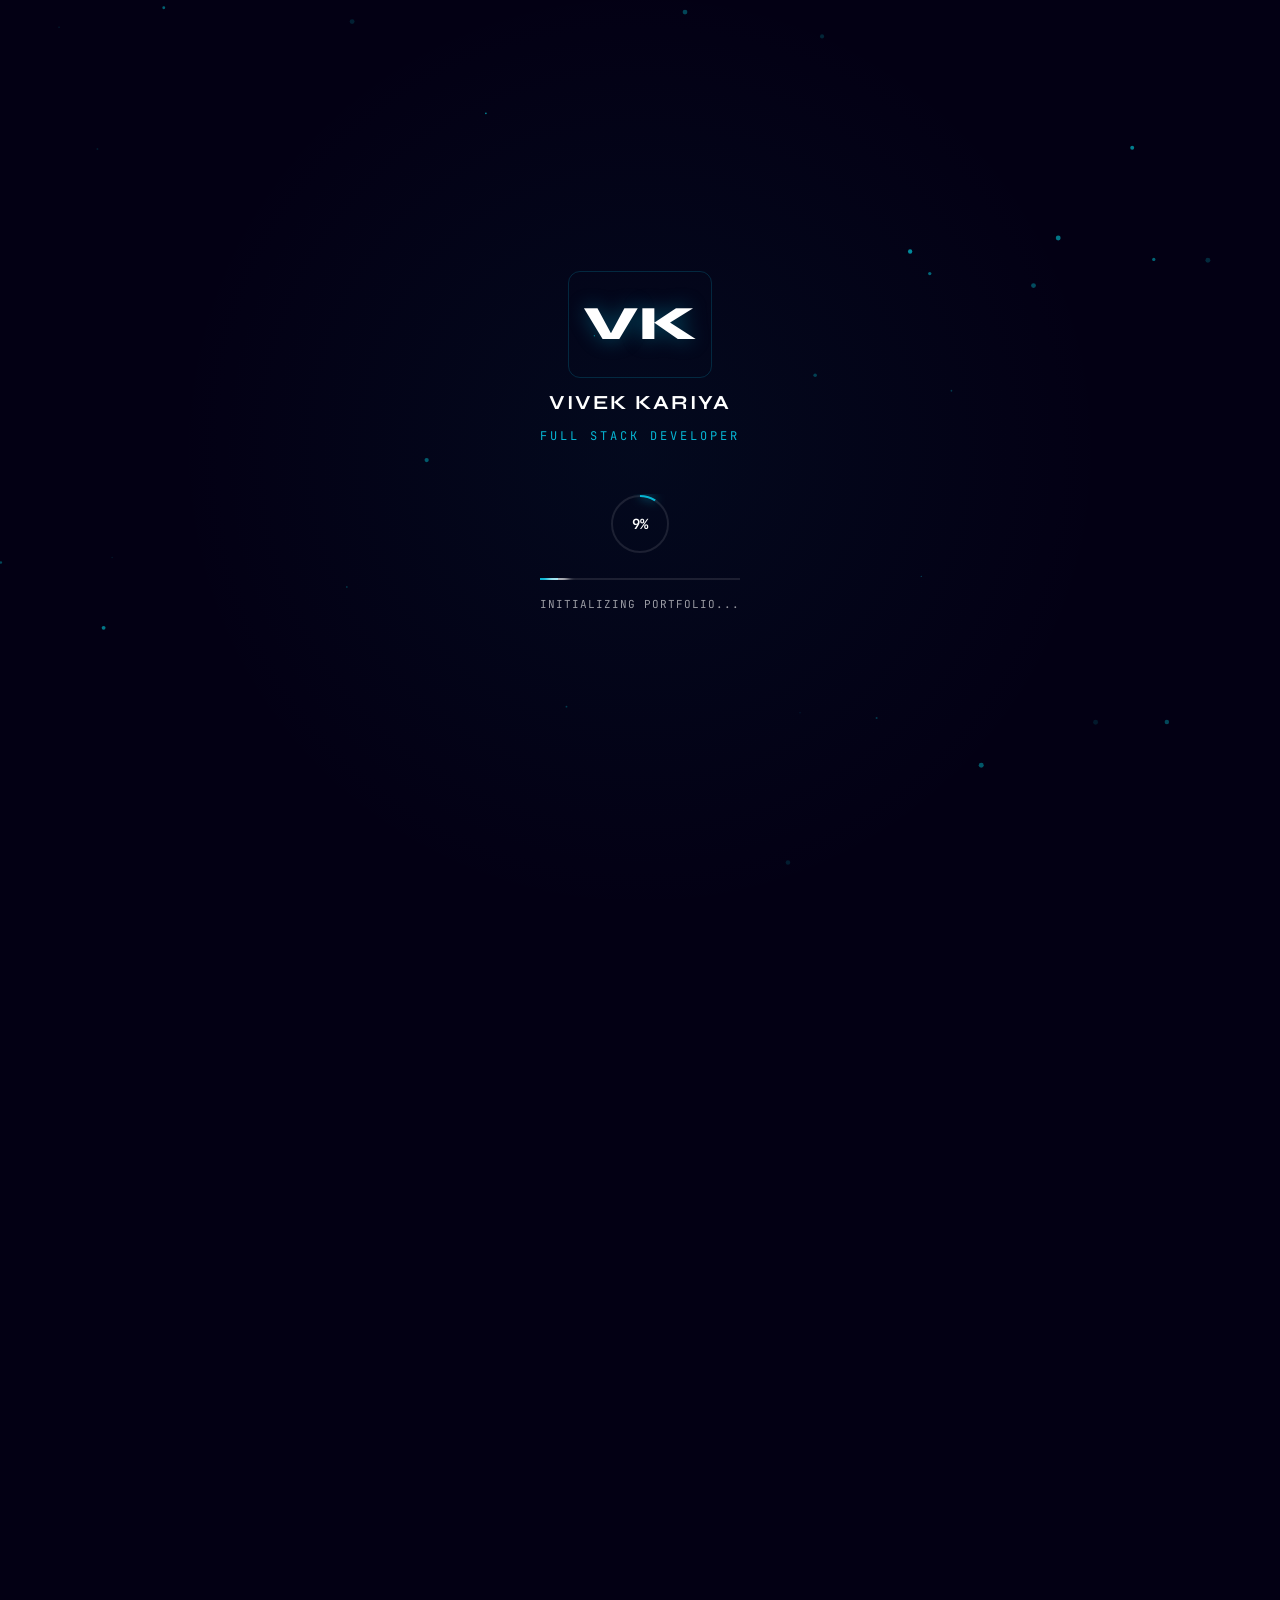
==== index.html @ d1780473 "Ultra SEO Upgrade: Comprehensive keywords, Graph Person+WebSite Schema, indexing directives" ====
<!DOCTYPE html>
<html lang="en" class="loading-active" data-theme="dark">
<head>
<meta charset="UTF-8">
<meta name="viewport" content="width=device-width, initial-scale=1.0">
<title>Vivek Kariya | Full Stack Developer | BCA Graduate | Portfolio</title>
<script src="https://cdnjs.cloudflare.com/ajax/libs/three.js/r128/three.min.js"></script>
<meta name="description" content="Official Portfolio of Vivek Kariya — Full Stack Developer, BCA Graduate & Software Engineer from Gujarat, India. Creator of MahakalAcademy, Craftzon, and Shakti POS. Expertise in React, Next.js, Python, PHP, Supabase & AI Integrations.">
<meta name="keywords" content="Vivek Kariya, Vivek, Kariya, Vivek Kariya Developer, Vivek Kariya Portfolio, Vivek Kariya BCA, Vivek Kariya MCA, Full Stack Developer, Software Engineer, Web Developer, Frontend Developer, Backend Developer, Next.js Developer, React Developer, Python Developer, PHP Developer, Student Developer, BCA Graduate, MCA Student, Amreli Developer, Gujarat Developer, India Developer, MahakalAcademy, Craftzon, Shakti POS, freelance developer, hire developer">
<meta name="author" content="Vivek Kariya">
<meta name="robots" content="index, follow, max-image-preview:large, max-snippet:-1, max-video-preview:-1">
<meta name="googlebot" content="index, follow">
<link rel="canonical" href="https://vivekportfolio-blue.vercel.app/">

<!-- Open Graph / Facebook / LinkedIn / WhatsApp -->
<link rel="icon" type="image/svg+xml" href="./assets/favicon.svg">
<link rel="alternate icon" href="./assets/favicon.svg">
<meta property="og:title" content="Vivek Kariya — Full Stack Developer & BCA Graduate">
<meta property="og:description" content="Explore the portfolio of Vivek Kariya featuring production-ready projects: MahakalAcademy (AI EdTech), Craftzon (B2B E-Commerce), and Shakti POS.">
<meta property="og:type" content="profile">
<meta property="og:image" content="https://vivekportfolio-blue.vercel.app/assets/profile/vivekphoto.jpeg">
<meta property="og:image:alt" content="Vivek Kariya - Full Stack Developer">
<meta property="og:url" content="https://vivekportfolio-blue.vercel.app/">
<meta property="og:site_name" content="Vivek Kariya Portfolio">
<meta property="profile:first_name" content="Vivek">
<meta property="profile:last_name" content="Kariya">
<meta property="profile:username" content="kariya-vivek">

<!-- Twitter Card -->
<meta name="twitter:card" content="summary_large_image">
<meta name="twitter:title" content="Vivek Kariya — Full Stack Developer & Software Engineer">
<meta name="twitter:description" content="Official Portfolio of Vivek Kariya. Full Stack Developer, BCA Graduate, and builder of MahakalAcademy & Craftzon.">
<meta name="twitter:image" content="https://vivekportfolio-blue.vercel.app/assets/profile/vivekphoto.jpeg">
<meta name="twitter:image:alt" content="Vivek Kariya">

<!-- Google Rich Results & Graph Schema (Person + WebSite + WebPage) -->
<script type="application/ld+json">
{
  "@context": "https://schema.org",
  "@graph": [
    {
      "@type": "Person",
      "@id": "https://vivekportfolio-blue.vercel.app/#person",
      "name": "Vivek Kariya",
      "alternateName": ["Vivek", "Kariya Vivek", "Vivek Kariya Developer", "Vivek Kariya BCA"],
      "url": "https://vivekportfolio-blue.vercel.app/",
      "image": {
        "@type": "ImageObject",
        "url": "https://vivekportfolio-blue.vercel.app/assets/profile/vivekphoto.jpeg",
        "caption": "Vivek Kariya"
      },
      "jobTitle": "Full Stack Developer",
      "description": "Full Stack Developer & BCA Graduate specialized in Next.js, React, Python, PHP, Supabase, and AI-driven platforms.",
      "sameAs": [
        "https://github.com/kariya-vivek",
        "https://www.linkedin.com/in/vivek-kariya-419a52339"
      ],
      "email": "vivekkariya22@gmail.com",
      "telephone": "+919428531640",
      "address": {
        "@type": "PostalAddress",
        "addressRegion": "Gujarat",
        "addressCountry": "India"
      },
      "alumniOf": {
        "@type": "CollegeOrUniversity",
        "name": "Kamani Science College & Prataprai Arts College, Amreli"
      },
      "hasCredential": [
        {
          "@type": "EducationalOccupationalCredential",
          "name": "Bachelor of Computer Applications (BCA)"
        },
        {
          "@type": "EducationalOccupationalCredential",
          "name": "Career Essentials in Generative AI by Microsoft and LinkedIn"
        }
      ],
      "knowsAbout": [
        "Web Development",
        "Full Stack Development",
        "Next.js",
        "React.js",
        "TypeScript",
        "JavaScript",
        "PHP",
        "Python",
        "MySQL",
        "PostgreSQL",
        "Supabase",
        "Tailwind CSS",
        "REST APIs",
        "BCA",
        "MCA",
        "Artificial Intelligence",
        "Cloud Sync"
      ]
    },
    {
      "@type": "WebSite",
      "@id": "https://vivekportfolio-blue.vercel.app/#website",
      "url": "https://vivekportfolio-blue.vercel.app/",
      "name": "Vivek Kariya Portfolio",
      "description": "Official Portfolio and projects of Vivek Kariya",
      "publisher": {
        "@id": "https://vivekportfolio-blue.vercel.app/#person"
      }
    }
  ]
}
</script>

<meta name="theme-color" content="#030014">
<link rel="preconnect" href="https://fonts.googleapis.com">
<link rel="preconnect" href="https://fonts.gstatic.com" crossorigin>
<link href="https://fonts.googleapis.com/css2?family=Syne:wght@400;500;600;700;800&family=DM+Sans:ital,opsz,wght@0,9..40,300;0,9..40,400;0,9..40,500;0,9..40,600;1,9..40,300&family=JetBrains+Mono:wght@400;500&display=swap" rel="stylesheet">
<link rel="stylesheet" href="https://cdnjs.cloudflare.com/ajax/libs/font-awesome/6.4.0/css/all.min.css">
<link rel="stylesheet" href="style.css">
</head>
<body class="loading-active">

<!-- Dynamic Background Elements -->
<div class="bg-mesh">
  <div class="mesh-1"></div>
  <div class="mesh-2"></div>
  <div class="mesh-3"></div>
</div>

<div id="scroll-progress"></div>
<div id="scroll-progress-right"></div>

<!-- PREMIUM CINEMATIC LOADER -->
<div id="loader">
  <div class="loader-bg-aurora"></div>
  <canvas id="loader-particles" style="position: absolute; inset: 0; z-index: 1; pointer-events: none;"></canvas>
  
  <div class="loader-code-fragment" style="top: 20%; left: 15%;">&lt;/&gt;</div>
  <div class="loader-code-fragment" style="top: 60%; left: 10%;">{}</div>
  <div class="loader-code-fragment" style="top: 30%; right: 15%;">const dev = {}</div>
  <div class="loader-code-fragment" style="top: 70%; right: 10%;">npm run build</div>
  <div class="loader-code-fragment" style="bottom: 15%; left: 20%;">React</div>
  <div class="loader-code-fragment" style="top: 15%; right: 25%;">API</div>
  
  <div class="loader-center" id="loaderCenter">
    <div class="loader-logo-vk">VK</div>
    <div class="loader-title" id="loaderTitle">VIVEK KARIYA</div>
    <div class="loader-subtitle" id="loaderSubtitle">FULL STACK DEVELOPER</div>
    
    <div class="loader-progress-wrap" id="loaderProgressWrap">
      <div class="loader-pct-ring">
        <svg viewBox="0 0 60 60">
          <circle cx="30" cy="30" r="28"></circle>
          <circle cx="30" cy="30" r="28" class="pct-progress" id="loaderPctCircle"></circle>
        </svg>
        <div class="loader-pct-text" id="loaderPctText">0%</div>
      </div>
      <div class="loader-bar-bg">
        <div class="loader-bar-fg" id="loaderBarFg"></div>
        <div class="loader-bar-glow" id="loaderBarGlow"></div>
      </div>
      <div class="loader-status-text" id="loaderStatusText">INITIALIZING PORTFOLIO...</div>
    </div>
  </div>
  
  <div class="loader-ready-text" id="loaderReadyText">READY</div>
</div>

<canvas id="particles-canvas"></canvas>
<div class="cursor-trail" id="cursor-trail"></div>
<div class="cursor-dot" id="cursor-dot"></div>

<a href="#hero" class="skip-link" style="position: absolute; top: -40px; left: 0; background: var(--primary); color: #000; padding: 8px; z-index: 9999; transition: top 0.3s; font-weight: 600;">Skip to main content</a>

<button
    id="backToTop"
    class="back-to-top"
    type="button"
    aria-label="Back to top"
    title="Back to top">
    ↑
</button>

<!-- CHATBOT TOGGLE -->
<div>
  <button class="chatbot-toggle" id="chatToggle" onclick="toggleChat()" title="Chat with Quick Answers" aria-label="Open Chat">
    <svg width="24" height="24" viewBox="0 0 24 24" fill="none" stroke="currentColor" stroke-width="2" aria-hidden="true"><path d="M21 15a2 2 0 0 1-2 2H7l-4 4V5a2 2 0 0 1 2-2h14a2 2 0 0 1 2 2z"></path></svg>
    <span class="chatbot-badge" id="chatBadge">1</span>
  </button>
</div>

<!-- CHATBOT WINDOW -->
<div class="chatbot-window hidden" id="chatWindow">
  <div class="chatbot-header">
    <div class="chatbot-header-info">
      <div class="chatbot-avatar">🤖</div>
      <div class="chatbot-header-text">
        <h4>AI Assistant</h4>
        <span><span class="chatbot-online-dot"></span> Online — Ready</span>
      </div>
    </div>
    <button class="chatbot-close" onclick="toggleChat()" aria-label="Close Chat">✕</button>
  </div>
  <div class="chatbot-messages" id="chatMessages">
    <div class="chat-msg bot">
      <div class="chat-msg-avatar">🤖</div>
      <div class="chat-bubble">👋 Hello! I'm Vivek's AI Assistant. Ask me anything about his skills, experience, projects, or how to collaborate!</div>
    </div>
  </div>
  <div class="chatbot-quick-btns">
    <button class="quick-btn" onclick="askQuick('About Vivek')">About Vivek</button>
    <button class="quick-btn" onclick="askQuick('Tech Stack')">Tech Stack</button>
    <button class="quick-btn" onclick="askQuick('Projects')">Projects</button>
    <button class="quick-btn" onclick="askQuick('Why Hire Him?')">Why Hire Him?</button>
    <button class="quick-btn" onclick="askQuick('Services')">Services</button>
    <button class="quick-btn" onclick="askQuick('Education')">Education</button>
    <button class="quick-btn" onclick="askQuick('Contact')">Contact</button>
  </div>
  <div class="chatbot-input-row">
    <input type="text" class="chatbot-input" id="chatInput" placeholder="Type a message..." onkeydown="if(event.key==='Enter')sendChat()">
    <button class="chatbot-send" onclick="sendChat()" aria-label="Send Message">➤</button>
  </div>
</div>

<!-- NAV -->
<nav id="navbar">
  <a href="#hero" class="nav-logo">VK</a>
  <ul class="nav-links">
    <li><a href="#about" data-text="About"><span>About</span></a></li>
    <li><a href="#skills" data-text="Skills"><span>Skills</span></a></li>
    <li><a href="#projects" data-text="Projects"><span>Projects</span></a></li>
    <li><a href="#services" data-text="Why Hire Me"><span>Why Hire Me</span></a></li>
    <li><a href="#freelance" data-text="Services"><span>Services</span></a></li>
    <li><a href="#experience" data-text="Education"><span>Education</span></a></li>
    <li><a href="#contact" data-text="Contact"><span>Contact</span></a></li>
  </ul>
  <div class="nav-actions">
    <button class="theme-btn" id="themeBtn" title="Toggle theme" aria-label="Toggle Theme">
      <svg width="20" height="20" viewBox="0 0 24 24" fill="none" stroke="currentColor" stroke-width="2" aria-hidden="true" class="theme-icon-moon"><path d="M21 12.79A9 9 0 1 1 11.21 3 7 7 0 0 0 21 12.79z"></path></svg>
    </button>
    <button class="hamburger" id="hamburger" aria-label="Menu">
      <svg width="24" height="24" viewBox="0 0 24 24" fill="none" stroke="currentColor" stroke-width="2" aria-hidden="true"><line x1="3" y1="12" x2="21" y2="12"></line><line x1="3" y1="6" x2="21" y2="6"></line><line x1="3" y1="18" x2="21" y2="18"></line></svg>
    </button>
  </div>
</nav>
<div class="mobile-nav" id="mobileNav">
  <a href="#about" onclick="closeMobile()">About</a>
  <a href="#skills" onclick="closeMobile()">Skills</a>
  <a href="#projects" onclick="closeMobile()">Projects</a>
  <a href="#services" onclick="closeMobile()">Why Hire Me</a>
  <a href="#freelance" onclick="closeMobile()">Services</a>
  <a href="#experience" onclick="closeMobile()">Education</a>
  <a href="#contact" onclick="closeMobile()">Contact</a>
</div>

<!-- HERO -->
<section id="hero">
  <canvas id="three-canvas" class="hero-3d-bg" style="opacity: 1; pointer-events: none; width: 100%; height: 100%; position: absolute; top: 0; left: 0; z-index: 0; transform: none; animation: none;"></canvas>
  <div class="hero-grid container">
    <div class="hero-content">
      <div class="hero-badge"><span class="dot"></span>Available for Freelance, Internship &amp; Full-Time Opportunities</div>
      <p class="hero-greeting">// hello, world! I'm</p>
      <h1 class="hero-name"><span class="first">Vivek</span><span class="last">Kariya</span></h1>
      <div class="hero-roles"><span class="role-prefix">I am a</span><span id="typewriter"></span></div>
      <p class="hero-desc">BCA Graduate with hands-on experience building full-stack web applications, business software, database-driven systems and AI-powered solutions. I enjoy turning real-world requirements into clean, responsive and practical digital products.</p>
      <div class="hero-btns">
        <div class="magnetic-btn"><a href="#contact" class="btn-primary"><svg width="18" height="18" viewBox="0 0 24 24" fill="none" stroke="currentColor" stroke-width="2" aria-hidden="true"><rect x="2" y="7" width="20" height="14" rx="2" ry="2"></rect><path d="M16 21V5a2 2 0 0 0-2-2h-4a2 2 0 0 0-2 2v16"></path></svg> Hire Me</a></div>
        <div class="magnetic-btn"><a href="https://drive.google.com/uc?export=download&id=1-a19hLSIkfKh_Rc5TkfzaA5rWevak7OL" target="_blank" rel="noopener" class="btn-outline"><svg width="18" height="18" viewBox="0 0 24 24" fill="none" stroke="currentColor" stroke-width="2" aria-hidden="true"><path d="M14 2H6a2 2 0 0 0-2 2v16a2 2 0 0 0 2 2h12a2 2 0 0 0 2-2V8z"></path><polyline points="14 2 14 8 20 8"></polyline><line x1="16" y1="13" x2="8" y2="13"></line><line x1="16" y1="17" x2="8" y2="17"></line><polyline points="10 9 9 9 8 9"></polyline></svg> Download Resume</a></div>
        <div class="magnetic-btn"><a href="#projects" class="btn-ghost">View Projects →</a></div>
      </div>
      <div class="hero-tech">
        <p class="hero-tech-label">Core Technologies</p>
        <div class="tech-icons">
          <span class="tech-icon">🌐 HTML</span><span class="tech-icon">🎨 CSS</span><span class="tech-icon">⚡ JavaScript</span><span class="tech-icon">🐘 PHP</span><span class="tech-icon">🐍 Python</span><span class="tech-icon">⚛️ React</span><span class="tech-icon">▲ Next.js</span><span class="tech-icon">🟢 Supabase</span><span class="tech-icon">🗄️ MySQL</span>
        </div>
      </div>
    </div>
    <div class="hero-visual">
      <div class="animated-glow"></div>
      <div class="code-window">
        <div class="code-header">
          <div class="code-dot red"></div>
          <div class="code-dot yellow"></div>
          <div class="code-dot green"></div>
        </div>
        <div class="code-content">
          <div class="code-line"><span class="code-keyword">const</span> developer = {</div>
          <div class="code-line">&nbsp;&nbsp;name: <span class="code-string">"Vivek Kariya"</span>,</div>
          <div class="code-line">&nbsp;&nbsp;role: <span class="code-string">"Full Stack Developer"</span>,</div>
          <div class="code-line">&nbsp;&nbsp;skills: [<span class="code-string">"React"</span>, <span class="code-string">"Next.js"</span>, <span class="code-string">"Python"</span>, <span class="code-string">"PHP"</span>],</div>
          <div class="code-line">&nbsp;&nbsp;passion: <span class="code-string">"Building scalable solutions"</span>,</div>
          <div class="code-line">&nbsp;&nbsp;availableForHire: <span class="code-keyword">true</span></div>
          <div class="code-line">};</div>
          <br>
          <div class="code-line"><span class="code-keyword">await</span> <span class="code-function">initializePortfolio</span>();</div>
          <div class="code-line"><span class="code-keyword">await</span> <span class="code-function">buildAwesomeThings</span>(developer);</div>
        </div>
      </div>
      <div class="floating-snippet snippet-1">{ status: "Building" }</div>
      <div class="floating-snippet snippet-2">import { success } from 'hard-work';</div>
    </div>
  </div>
  <a href="#about" class="hero-scroll"><svg width="20" height="20" viewBox="0 0 24 24" fill="none" stroke="currentColor" stroke-width="2"><path d="M7 10l5 5 5-5"/></svg>Scroll to explore</a>
</section>

<!-- STATS -->
<div class="stats-bar reveal">
  <div class="stats-inner">
    <div class="stat-item"><div class="stat-num" data-count="3">0</div><div class="stat-label">Major Projects</div></div>
    <div class="stat-item"><div class="stat-num" data-count="15">0</div><div class="stat-label">Technologies</div></div>
    <div class="stat-item"><div class="stat-num">BCA</div><div class="stat-label">Graduate</div></div>
    <div class="stat-item"><div class="stat-num">OPEN</div><div class="stat-label">To Work</div></div>
  </div>
</div>

<!-- ABOUT -->
<section id="about" class="section-pad">
  <div class="container">
    <div class="about-grid">
      <div class="about-visual reveal-left">
        <div class="about-card">
          <div class="about-avatar-wrap">
            <div class="about-avatar" style="padding:0; border: none; overflow: hidden; background: linear-gradient(135deg, var(--bg), var(--secondary)); box-shadow: 0 0 0 3px var(--primary), 0 10px 30px var(--glow-prim), inset 0 0 20px rgba(6,182,212,0.5);">
              <div class="avatar-fallback" aria-hidden="true" style="position:absolute; inset:0; display:flex; align-items:center; justify-content:center; z-index:0; font-family:var(--font-display); font-size:48px; color:var(--text); font-weight:800;">VK</div>
              <img src="./assets/profile/vivekphoto.jpeg" alt="Vivek Kariya" loading="eager" decoding="async" style="position:relative; z-index:1; width: 100%; height: 100%; object-fit: cover; border-radius: 50%; display:block;" onerror="console.error('Missing image:', this.src);">
            </div>
            <div class="about-avatar-status" title="Open to work"></div>
          </div>
          <div class="about-card-name">Vivek Kariya</div>
          <div class="about-card-role">Full Stack Developer · BCA Graduate</div>
          <div class="about-meta">
            <div class="meta-row"><span class="icon">📍</span> Babra, Amreli, Gujarat, India</div>
            <div class="meta-row"><span class="icon">📧</span> vivekkariya22@gmail.com</div>
            <div class="meta-row"><span class="icon">📱</span> +91 9428531640</div>
            <div class="meta-row"><span class="icon">🎓</span> B.C.A (79.82%) — KAMANI SCIENCE COLLEGE</div>
            <div class="meta-row"><span class="icon">🗓️</span> Fresher · Graduating 2026</div>
          </div>
          <div style="margin-top:32px;padding-top:24px;border-top:1px solid rgba(255,255,255,0.1); transform: translateZ(10px);">
            <div style="font-size:11px;font-family:var(--font-mono);color:var(--text3);text-transform:uppercase;letter-spacing:2px;margin-bottom:12px;">Languages</div>
            <div style="display:flex;flex-wrap:wrap;gap:8px;">
              <span style="padding:4px 12px;background:rgba(255,255,255,0.05);border:1px solid var(--border);border-radius:50px;font-size:12px;color:var(--text2);">🇮🇳 Gujarati</span>
              <span style="padding:4px 12px;background:rgba(255,255,255,0.05);border:1px solid var(--border);border-radius:50px;font-size:12px;color:var(--text2);">🇮🇳 Hindi</span>
              <span style="padding:4px 12px;background:rgba(255,255,255,0.05);border:1px solid var(--border);border-radius:50px;font-size:12px;color:var(--text2);">🌐 English</span>
            </div>
          </div>
        </div>
        <div class="about-floating" style="top:20px;right:-20px;">🟢 Open to Work</div>
        <div class="about-floating" style="bottom:80px;left:-20px;animation-delay:-2s;">🚀 Building Things</div>
      </div>
      <div class="about-text reveal-right">
        <div class="section-tag">// introduction</div>
        <h3>A Developer Who Builds <span class="gradient-text">Real Solutions</span></h3>
        <p>I'm Vivek Kariya, a BCA Graduate from Kamani Science College with a 79.82% aggregate and a strong foundation in programming, databases and full-stack development.</p>
        <p>I build practical software through hands-on projects across web applications, desktop software, e-commerce systems, educational platforms, database-driven applications and AI integrations.</p>
        <p>My strength is learning quickly, understanding the problem behind a requirement, and turning it into a functional and user-friendly solution.</p>
        <div class="about-highlights">
          <div class="highlight-item"><span class="bullet"></span>Full Stack Web Development</div>
          <div class="highlight-item"><span class="bullet"></span>Desktop App Development</div>
          <div class="highlight-item"><span class="bullet"></span>Database Architecture</div>
          <div class="highlight-item"><span class="bullet"></span>SaaS Product Development</div>
          <div class="highlight-item"><span class="bullet"></span>AI-Powered Applications</div>
          <div class="highlight-item"><span class="bullet"></span>REST API Development</div>
        </div>
        <div class="about-tags">
          <span class="tag available">✅ Available for Freelancing</span>
          <span class="tag available">✅ Open to Internship</span>
          <span class="tag available">✅ Open to Full-Time</span>
          <span class="tag">🤝 Open to Collaborate</span>
          <span class="tag">⚡ Fast Learner</span>
        </div>
      </div>
    </div>
  </div>
</section>

<!-- SKILLS -->
<section id="skills" class="section-pad skills-clean">
  <div class="container">
    <div class="section-header reveal">
      <div class="section-tag">// skills & expertise</div>
      <h2 class="section-title clean-title">My <span>Technical Stack</span></h2>
      <p class="section-desc clean-desc">A versatile skillset spanning frontend, backend, databases, and tools — built through real project experience.</p>
    </div>
    <div class="skills-grid-clean">
      <!-- Frontend -->
      <div class="skill-card-clean reveal" onclick="this.classList.toggle('flipped')">
        <div class="skill-card-inner">
          <div class="skill-front">
            <div class="skill-card-header-clean">
              <div class="skill-icon-clean">🌐</div>
              <h3 class="skill-card-title-clean">Frontend Development</h3>
            </div>
            <div class="skill-items-clean">
              <div class="skill-item-clean"><span class="skill-name-clean">HTML / CSS</span><span class="skill-badge-clean badge-strong">Strong</span></div>
              <div class="skill-item-clean"><span class="skill-name-clean">JavaScript</span><span class="skill-badge-clean badge-strong">Strong</span></div>
              <div class="skill-item-clean"><span class="skill-name-clean">React.js</span><span class="skill-badge-clean badge-working">Working Knowledge</span></div>
              <div class="skill-item-clean"><span class="skill-name-clean">Next.js</span><span class="skill-badge-clean badge-working">Working Knowledge</span></div>
              <div class="skill-item-clean"><span class="skill-name-clean">Tailwind / Bootstrap</span><span class="skill-badge-clean badge-strong">Strong</span></div>
            </div>
            <div class="click-to-flip-clean">Click to flip ⤵</div>
          </div>
          <div class="skill-back">
            <h4 class="skill-back-title">Frontend Focus</h4>
            <p class="skill-back-desc">I build highly interactive, responsive, and animated user interfaces using modern CSS features, vanilla JavaScript, and React ecosystems. Focus is always on performance and accessibility.</p>
          </div>
        </div>
      </div>

      <!-- Backend -->
      <div class="skill-card-clean reveal" style="transition-delay:0.1s" onclick="this.classList.toggle('flipped')">
        <div class="skill-card-inner">
          <div class="skill-front">
            <div class="skill-card-header-clean">
              <div class="skill-icon-clean">⚙️</div>
              <h3 class="skill-card-title-clean">Backend Development</h3>
            </div>
            <div class="skill-items-clean">
              <div class="skill-item-clean"><span class="skill-name-clean">PHP</span><span class="skill-badge-clean badge-strong">Strong</span></div>
              <div class="skill-item-clean"><span class="skill-name-clean">Python</span><span class="skill-badge-clean badge-strong">Strong</span></div>
              <div class="skill-item-clean"><span class="skill-name-clean">Node.js / Express</span><span class="skill-badge-clean badge-learning">Currently Learning</span></div>
              <div class="skill-item-clean"><span class="skill-name-clean">REST APIs</span><span class="skill-badge-clean badge-working">Working Knowledge</span></div>
              <div class="skill-item-clean"><span class="skill-name-clean">Django / Flask</span><span class="skill-badge-clean badge-learning">Currently Learning</span></div>
            </div>
            <div class="click-to-flip-clean">Click to flip ⤵</div>
          </div>
          <div class="skill-back">
            <h4 class="skill-back-title" style="color:var(--success);">Backend Architecture</h4>
            <p class="skill-back-desc">Capable of designing robust server-side logic, API endpoints, authentication mechanisms, and role-based access control systems (as demonstrated in Craftzon).</p>
          </div>
        </div>
      </div>

      <!-- Databases -->
      <div class="skill-card-clean reveal" style="transition-delay:0.2s" onclick="this.classList.toggle('flipped')">
        <div class="skill-card-inner">
          <div class="skill-front">
            <div class="skill-card-header-clean">
              <div class="skill-icon-clean">🗄️</div>
              <h3 class="skill-card-title-clean">Databases</h3>
            </div>
            <div class="skill-items-clean">
              <div class="skill-item-clean"><span class="skill-name-clean">MySQL</span><span class="skill-badge-clean badge-strong">Strong</span></div>
              <div class="skill-item-clean"><span class="skill-name-clean">SQLite</span><span class="skill-badge-clean badge-strong">Strong</span></div>
              <div class="skill-item-clean"><span class="skill-name-clean">Supabase / Postgres</span><span class="skill-badge-clean badge-working">Working Knowledge</span></div>
              <div class="skill-item-clean"><span class="skill-name-clean">MongoDB</span><span class="skill-badge-clean badge-learning">Currently Learning</span></div>
            </div>
            <div class="click-to-flip-clean">Click to flip ⤵</div>
          </div>
          <div class="skill-back">
            <h4 class="skill-back-title">Data Modeling</h4>
            <p class="skill-back-desc">Proficient in SQL schema design, query optimization, and handling complex relational data. Experienced in utilizing modern BaaS solutions like Supabase.</p>
          </div>
        </div>
      </div>

      <!-- Tools -->
      <div class="skill-card-clean reveal" style="transition-delay:0.3s" onclick="this.classList.toggle('flipped')">
        <div class="skill-card-inner">
          <div class="skill-front">
            <div class="skill-card-header-clean">
              <div class="skill-icon-clean">🛠️</div>
              <h3 class="skill-card-title-clean">Tools & Platforms</h3>
            </div>
            <div class="skill-items-clean">
              <div class="skill-item-clean"><span class="skill-name-clean">Git & GitHub</span><span class="skill-badge-clean badge-strong">Strong</span></div>
              <div class="skill-item-clean"><span class="skill-name-clean">VS Code</span><span class="skill-badge-clean badge-strong">Strong</span></div>
              <div class="skill-item-clean"><span class="skill-name-clean">XAMPP</span><span class="skill-badge-clean badge-strong">Strong</span></div>
              <div class="skill-item-clean"><span class="skill-name-clean">Figma (UI Design)</span><span class="skill-badge-clean badge-working">Working Knowledge</span></div>
            </div>
            <div class="click-to-flip-clean">Click to flip ⤵</div>
          </div>
          <div class="skill-back">
            <h4 class="skill-back-title" style="color:var(--warm);">Workflow & Ops</h4>
            <p class="skill-back-desc">Version control with Git, effective local environment setups, and leveraging modern IDE features to maximize coding productivity.</p>
          </div>
        </div>
      </div>
    </div>
  </div>
</section>

<!-- PROJECTS -->
<section id="projects" class="section-pad">
  <div class="container">
    <div class="section-header reveal">
      <div class="section-tag">// portfolio</div>
      <h2 class="section-title">Featured <span>Projects</span></h2>
      <p class="section-desc">Real-world applications built from scratch — demonstrating full-stack capabilities and problem-solving skills.</p>
    </div>
    
    <div class="projects-filter reveal">
      <button class="filter-btn active" onclick="filterProjects('all',this)">All Projects</button>
      <button class="filter-btn" onclick="filterProjects('web',this)">Web Apps</button>
      <button class="filter-btn" onclick="filterProjects('desktop',this)">Desktop</button>
      <button class="filter-btn" onclick="filterProjects('future',this)">Upcoming/AI</button>
    </div>

    <div id="projCarouselWrap" class="carousel-container reveal">
      <button class="carousel-nav carousel-prev" aria-label="Previous project">←</button>
      <div class="carousel-track"></div>
      <button class="carousel-nav carousel-next" aria-label="Next project">→</button>
      <div class="carousel-dots"></div>
    </div>
  </div>
</section>

<!-- SERVICES / WHY HIRE ME -->
<section id="services" class="section-pad" style="background:var(--bg);">
  <div class="container">
    <div class="section-header reveal">
      <div class="section-tag">// WHY WORK WITH ME</div>
      <h2 class="section-title">Why <span>Hire Me</span></h2>
      <p class="section-desc">More than just code — I bring practical problem-solving, full-stack development, and a product-focused mindset to every project.</p>
    </div>
    <div class="services-grid">
      <div class="service-card reveal">
        <div class="service-icon"><i class="fa-solid fa-layer-group"></i></div>
        <div class="service-badge">Full-Stack</div>
        <div class="service-title">End-to-End Development</div>
        <div class="service-desc">From responsive interfaces to backend APIs and databases, I can work across the full development stack to turn an idea into a functional, production-ready solution.</div>
      </div>
      <div class="service-card reveal" style="transition-delay:.1s">
        <div class="service-icon"><i class="fa-solid fa-code-branch"></i></div>
        <div class="service-badge">Hands-On</div>
        <div class="service-title">Real Project Experience</div>
        <div class="service-desc">I build practical applications rather than only academic demos, with hands-on experience across web platforms, desktop software, databases, and AI-powered features.</div>
      </div>
      <div class="service-card reveal" style="transition-delay:.2s">
        <div class="service-icon"><i class="fa-solid fa-lightbulb"></i></div>
        <div class="service-badge">Solution-Focused</div>
        <div class="service-title">Problem-Solving Mindset</div>
        <div class="service-desc">I focus on understanding the problem first, then designing clean, practical solutions that are reliable, maintainable, and easy for users to work with.</div>
      </div>
      <div class="service-card reveal" style="transition-delay:.3s">
        <div class="service-icon"><i class="fa-solid fa-rocket"></i></div>
        <div class="service-badge">Growth-Minded</div>
        <div class="service-title">Adaptable & Always Learning</div>
        <div class="service-desc">I continuously expand my skills with modern technologies and adapt quickly to new tools, frameworks, APIs, and development environments.</div>
      </div>
    </div>
    <div class="trust-line reveal" style="transition-delay:.4s">Built with curiosity &bull; Driven by practical problem-solving &bull; Focused on meaningful results</div>
  </div>
</section>

<!-- FREELANCE SERVICES -->
<section id="freelance" class="section-pad" style="background:var(--surface2);">
  <div class="container">
    <div class="section-header reveal">
      <div class="section-tag">// what i can build</div>
      <h2 class="section-title">Development <span>Services</span></h2>
      <p class="section-desc">I provide practical development services to help businesses and individuals bring their ideas to life.</p>
    </div>
    <div class="services-grid">
      <div class="service-card reveal"><div class="service-icon">🌐</div><div class="service-title">Portfolio Websites</div><div class="service-desc">Modern, animated personal portfolio sites for professionals, students, and freelancers that convert visitors to opportunities.</div></div>
      <div class="service-card reveal"><div class="service-icon">🏢</div><div class="service-title">Business Websites</div><div class="service-desc">Professional business websites with custom design, contact forms, SEO optimization, and responsive layouts.</div></div>
      <div class="service-card reveal"><div class="service-icon">🛒</div><div class="service-title">E-commerce Platforms</div><div class="service-desc">Multi-vendor marketplaces, product listing systems, cart and order management with admin dashboards.</div></div>
      <div class="service-card reveal"><div class="service-icon">📊</div><div class="service-title">Admin Dashboards</div><div class="service-desc">Feature-rich admin panels with analytics, user management, role-based access control, and data visualization.</div></div>
      <div class="service-card reveal"><div class="service-icon">💻</div><div class="service-title">Custom Software</div><div class="service-desc">Desktop applications, POS systems, and inventory management software tailored to your business workflow.</div></div>
      <div class="service-card reveal"><div class="service-icon">📚</div><div class="service-title">Educational Platforms</div><div class="service-desc">Course platforms, LMS systems, student portals with PDF, video, and progress tracking features.</div></div>
      <div class="service-card reveal"><div class="service-icon">⚡</div><div class="service-title">Next.js Applications</div><div class="service-desc">Fast, SEO-optimized web applications using Next.js and Supabase — perfect for SaaS products and startups.</div></div>
      <div class="service-card reveal"><div class="service-icon">🤖</div><div class="service-title">AI Integrations</div><div class="service-desc">Integrate AI APIs into your existing products — chatbots, content generators, automation tools, and more.</div></div>
      <div class="service-card reveal"><div class="service-icon">🗄️</div><div class="service-title">Database Design</div><div class="service-desc">Efficient, scalable database architecture with MySQL, PostgreSQL, Supabase, or SQLite for any project size.</div></div>
      <div class="service-card reveal"><div class="service-icon">📦</div><div class="service-title">Inventory Systems</div><div class="service-desc">Stock management, supplier tracking, sales records, and real-time inventory monitoring for businesses.</div></div>
    </div>
  </div>
</section>

<!-- EXPERIENCE -->
<section id="experience" class="section-pad" style="background:var(--bg);">
  <div class="container">
    <div class="section-header reveal">
      <div class="section-tag">// journey</div>
      <h2 class="section-title">Education & <span>Certifications</span></h2>
      <p class="section-desc">My academic background and continuous learning journey.</p>
    </div>
    
    <!-- Education Timeline (Full Width) -->
    <div class="timeline reveal-left" style="margin-bottom: 100px; max-width: 900px; margin-left: auto; margin-right: auto;">
      <div class="timeline-progress" id="timelineProgress"></div>
      <h3 style="font-family:var(--font-display);font-size:28px;margin-bottom:40px;color:var(--text); text-shadow:0 0 10px var(--glow-prim);">Academic Timeline</h3>
      
      <div class="timeline-item">
        <div class="timeline-dot"></div>
        <div class="timeline-date">2026 - Present</div>
        <div class="timeline-title">Master of Computer Applications (M.C.A)</div>
        <div class="timeline-org">Marwadi University, Rajkot</div>
        <div class="timeline-desc">Currently pursuing an MCA, expanding expertise in advanced software architecture, scalable systems, and modern AI/ML technologies.</div>
      </div>
      
      <div class="timeline-item">
        <div class="timeline-dot"></div>
        <div class="timeline-date">2023 - 2026</div>
        <div class="timeline-title">Bachelor of Computer Applications (B.C.A)</div>
        <div class="timeline-org">Kamani Science College, Amreli (Saurashtra University)</div>
        <div class="timeline-desc">Graduated with an aggregate of 79.82%. Focused on software engineering, database architecture, and advanced web technologies.</div>
      </div>
      
      <div class="timeline-item">
        <div class="timeline-dot"></div>
        <div class="timeline-date">2022 - 2023</div>
        <div class="timeline-title">Higher Secondary Certificate (HSC)</div>
        <div class="timeline-org">Babra, Gujarat (GSEB)</div>
        <div class="timeline-desc">Passed with flying colors, achieving 96.34 percentile (86.14%). Developed strong analytical and logical skills.</div>
      </div>
      
      <div class="timeline-item">
        <div class="timeline-dot"></div>
        <div class="timeline-date">2020 - 2021</div>
        <div class="timeline-title">Secondary School Certificate (SSC)</div>
        <div class="timeline-org">Babra, Gujarat (GSEB)</div>
        <div class="timeline-desc">Passed with 60.92 percentile (54%).</div>
      </div>
    </div>
    
    <!-- Professional Certifications (Full Width Carousel) -->
    <div class="certs-section reveal-right">
      <h3 style="font-family:var(--font-display);font-size:28px;margin-bottom:10px;color:var(--text); display:flex; align-items:center; justify-content:center; gap: 16px; text-align: center;">Professional Certifications <span style="font-size:14px; color:var(--primary); font-weight:600; padding:6px 12px; background:rgba(6,182,212,0.1); border-radius:20px; border:1px solid var(--primary);">Continuous Learner</span></h3>
      <p style="color:var(--text2); margin-bottom:40px; font-size:15px; text-align: center;">Certifications across technology, AI, data, cybersecurity and professional development.</p>
      
      <div id="certCarouselWrap" class="carousel-container">
        <button class="carousel-nav carousel-prev" aria-label="Previous certificate">←</button>
        <div class="carousel-track"></div>
        <button class="carousel-nav carousel-next" aria-label="Next certificate">→</button>
        <div class="carousel-dots"></div>
      </div>
    </div>
  </div>
</section>

<!-- GITHUB & CTA -->
<section id="contact" class="section-pad" style="background:var(--bg);">
  <div class="container">
    <div class="contact-grid">
      <div class="contact-intro reveal-left">
        <div class="section-tag" style="margin-bottom:12px;">// contact</div>
        <h3>Let's <span class="gradient-text">connect</span></h3>
        <p>Have a project, internship opportunity, or full-time role in mind? Let's connect and discuss how I can contribute.</p>
        <div class="contact-links">
          <a href="mailto:vivekkariya22@gmail.com" class="contact-link">
            <div class="contact-link-icon">📧</div><div><div class="contact-link-label">Email Me</div><div class="contact-link-value">vivekkariya22@gmail.com</div></div>
          </a>
          <a href="tel:+919428531640" class="contact-link">
            <div class="contact-link-icon">📱</div><div><div class="contact-link-label">Call Me</div><div class="contact-link-value">+91 9428531640</div></div>
          </a>
          <a href="https://www.linkedin.com/in/vivek-kariya-419a52339" target="_blank" rel="noopener" class="contact-link">
            <div class="contact-link-icon">💼</div><div><div class="contact-link-label">LinkedIn</div><div class="contact-link-value">linkedin.com/in/vivek-kariya</div></div>
          </a>
          <a href="https://wa.me/919428531640" target="_blank" rel="noopener" class="contact-link">
            <div class="contact-link-icon">💬</div><div><div class="contact-link-label">WhatsApp</div><div class="contact-link-value">Chat directly</div></div>
          </a>
        </div>
      </div>
      
      <div class="contact-form reveal-right">
        <h4 style="font-family:var(--font-display);font-size:24px;font-weight:700;margin-bottom:32px;text-shadow:0 0 10px rgba(255,255,255,0.2);">Send a Message</h4>
        <form id="contactForm" action="https://api.web3forms.com/submit" method="POST">
          <input type="hidden" name="access_key" value="b148a020-6c8e-498b-bdb0-ea0f2dbaf955">
          <input type="checkbox" name="botcheck" class="hidden" style="display: none;">

          <div class="form-row">
            <div class="form-group">
              <input type="text" name="name" class="form-control" placeholder=" " required id="f-name">
              <label for="f-name">First Name</label>
            </div>
            <div class="form-group">
              <input type="text" name="lastname" class="form-control" placeholder=" " id="l-name">
              <label for="l-name">Last Name</label>
            </div>
          </div>
          <div class="form-group">
            <input type="email" name="email" class="form-control" placeholder=" " required id="email">
            <label for="email">Email Address</label>
          </div>
          <div class="form-group">
            <textarea name="message" class="form-control" placeholder=" " required id="msg"></textarea>
            <label for="msg">Your Message</label>
          </div>
          <button type="submit" class="form-submit" id="submitBtn">Send Message <svg width="20" height="20" viewBox="0 0 24 24" fill="none" stroke="currentColor" stroke-width="2" aria-hidden="true" style="margin-left:8px;"><line x1="22" y1="2" x2="11" y2="13"></line><polygon points="22 2 15 22 11 13 2 9 22 2"></polygon></svg></button>
          <div id="formMsg" class="form-msg"></div>
        </form>
      </div>
    </div>
  </div>
</section>

<!-- FOOTER -->
<footer>
  <div class="footer-grid reveal">
    <div class="footer-brand-col">
      <div class="footer-logo">V<span>K</span></div>
      <div class="footer-brand">
        <p>Full Stack Developer focused on building practical, responsive and scalable web applications and business-focused digital solutions.</p>
      </div>
      <div class="footer-cta">
        <p class="cta-text">Have a project in mind?</p>
        <a href="#contact" class="footer-cta-btn">Let's build something useful <svg width="16" height="16" viewBox="0 0 24 24" fill="none" stroke="currentColor" stroke-width="2" stroke-linecap="round" stroke-linejoin="round"><line x1="5" y1="12" x2="19" y2="12"></line><polyline points="12 5 19 12 12 19"></polyline></svg></a>
      </div>
    </div>
    <div class="footer-col">
      <h5>Quick Links</h5>
      <ul>
        <li><a href="#about">About Me</a></li>
        <li><a href="#projects">Projects</a></li>
        <li><a href="#skills">Skills</a></li>
        <li><a href="#services">Why Hire Me</a></li>
        <li><a href="#freelance">Services</a></li>
        <li><a href="#education">Education</a></li>
        <li><a href="#contact">Contact</a></li>
      </ul>
    </div>
    <div class="footer-col">
      <h5>Connect</h5>
      <ul class="social-links-col">
        <li>
          <a href="https://www.linkedin.com/in/vivek-kariya-419a52339" target="_blank" rel="noopener" aria-label="LinkedIn Profile">
            <svg class="soc-icon" viewBox="0 0 24 24" fill="none" stroke="currentColor" stroke-width="2" stroke-linecap="round" stroke-linejoin="round"><path d="M16 8a6 6 0 0 1 6 6v7h-4v-7a2 2 0 0 0-2-2 2 2 0 0 0-2 2v7h-4v-7a6 6 0 0 1 6-6z"></path><rect x="2" y="9" width="4" height="12"></rect><circle cx="4" cy="4" r="2"></circle></svg>
            LinkedIn
          </a>
        </li>
        <li>
          <a href="https://github.com/kariya-vivek" target="_blank" rel="noopener" aria-label="GitHub Profile">
            <svg class="soc-icon" viewBox="0 0 24 24" fill="none" stroke="currentColor" stroke-width="2" stroke-linecap="round" stroke-linejoin="round"><path d="M9 19c-5 1.5-5-2.5-7-3m14 6v-3.87a3.37 3.37 0 0 0-.94-2.61c3.14-.35 6.44-1.54 6.44-7A5.44 5.44 0 0 0 20 4.77 5.07 5.07 0 0 0 19.91 1S18.73.65 16 2.48a13.38 13.38 0 0 0-7 0C6.27.65 5.09 1 5.09 1A5.07 5.07 0 0 0 5 4.77a5.44 5.44 0 0 0-1.5 3.78c0 5.42 3.3 6.61 6.44 7A3.37 3.37 0 0 0 9 18.13V22"></path></svg>
            GitHub
          </a>
        </li>
      </ul>
    </div>
    <div class="footer-col">
      <h5>Contact</h5>
      <ul class="contact-links-col">
        <li>
          <a href="mailto:vivekkariya22@gmail.com">
            <svg class="contact-icon" viewBox="0 0 24 24" fill="none" stroke="currentColor" stroke-width="2" stroke-linecap="round" stroke-linejoin="round"><path d="M4 4h16c1.1 0 2 .9 2 2v12c0 1.1-.9 2-2 2H4c-1.1 0-2-.9-2-2V6c0-1.1.9-2 2-2z"></path><polyline points="22,6 12,13 2,6"></polyline></svg>
            vivekkariya22@gmail.com
          </a>
        </li>
        <li>
          <a href="tel:+919428531640">
            <svg class="contact-icon" viewBox="0 0 24 24" fill="none" stroke="currentColor" stroke-width="2" stroke-linecap="round" stroke-linejoin="round"><path d="M22 16.92v3a2 2 0 0 1-2.18 2 19.79 19.79 0 0 1-8.63-3.07 19.5 19.5 0 0 1-6-6 19.79 19.79 0 0 1-3.07-8.67A2 2 0 0 1 4.11 2h3a2 2 0 0 1 2 1.72 12.84 12.84 0 0 0 .7 2.81 2 2 0 0 1-.45 2.11L8.09 9.91a16 16 0 0 0 6 6l1.27-1.27a2 2 0 0 1 2.11-.45 12.84 12.84 0 0 0 2.81.7A2 2 0 0 1 22 16.92z"></path></svg>
            +91 9428531640
          </a>
        </li>
        <li>
          <span style="color:var(--text3); display: flex; align-items: center; gap: 8px;">
            <svg class="contact-icon" viewBox="0 0 24 24" fill="none" stroke="currentColor" stroke-width="2" stroke-linecap="round" stroke-linejoin="round"><path d="M21 10c0 7-9 13-9 13s-9-6-9-13a9 9 0 0 1 18 0z"></path><circle cx="12" cy="10" r="3"></circle></svg>
            Babra, Gujarat, India
          </span>
        </li>
      </ul>
    </div>
  </div>
  <div class="footer-bottom">
    <p>&copy; <span id="year"></span> Vivek Kariya. All rights reserved.</p>
  </div>
  <div class="developer-status-bar">
    <span class="status-dot"></span> Available for opportunities &mdash; <span class="status-sub">Full Stack Development • Web Applications • AI Solutions</span>
  </div>
</footer>

<script src="script.js" defer></script>

</body>
</html>
---- style.css ----
:root {
  --primary: #06b6d4;
  --secondary: #8b5cf6;
  --tertiary: #f43f5e;
  --warm: #f59e0b;
  --success: #10b981;
  --bg: #030014;
  --surface: #0a0118;
  --surface2: #120826;
  --text: #f8fafc;
  --text2: #94a3b8;
  --text3: #64748b;
  --border: rgba(6, 182, 212, 0.12);
  --border2: rgba(139, 92, 246, 0.15);
  --glow-prim: rgba(6, 182, 212, 0.15);
  --glow-sec: rgba(139, 92, 246, 0.15);
  --skill-card-bg: var(--skill-card-bg);
  --skill-back-bg: rgba(10,1,24,0.9);
  --radius: 16px;
  --radius-sm: 8px;
  --font-display: 'Syne', sans-serif;
  --font-body: 'DM Sans', sans-serif;
  --font-mono: 'JetBrains Mono', monospace;
  --transition: 0.4s cubic-bezier(0.16, 1, 0.3, 1);
}

[data-theme="light"] {
  --bg: #f0f4f8;
  --surface: #ffffff;
  --surface2: #e2e8f0;
  --text: #030014;
  --text2: #334155;
  --text3: #64748b;
  --border: rgba(0, 0, 0, 0.08);
  --border2: rgba(0, 0, 0, 0.12);
  --glow-prim: rgba(6, 182, 212, 0.10);
  --glow-sec: rgba(139, 92, 246, 0.10);
  --skill-card-bg: rgba(255, 255, 255, 0.85);
  --skill-back-bg: rgba(240, 244, 248, 0.95);
}

/* LIGHT THEME COMPONENT OVERRIDES */
[data-theme="light"] .about-card,
[data-theme="light"] .project-card,
[data-theme="light"] .service-card,
[data-theme="light"] .github-main,
[data-theme="light"] .github-tip,
[data-theme="light"] .contact-link {
  background: rgba(255, 255, 255, 0.78);
  border-color: rgba(0, 0, 0, 0.1);
  box-shadow: 0 10px 30px rgba(0,0,0,0.05);
}

[data-theme="light"] .contact-form,
[data-theme="light"] .about-floating,
[data-theme="light"] .project-banner-overlay,
[data-theme="light"] .filter-btn,
[data-theme="light"] .code-window {
  background: rgba(255, 255, 255, 0.90);
  border-color: rgba(0, 0, 0, 0.15);
}

[data-theme="light"] .hero-badge,
[data-theme="light"] .cert-card {
  background: rgba(255, 255, 255, 0.65);
  border-color: rgba(0, 0, 0, 0.1);
  box-shadow: 0 5px 15px rgba(0,0,0,0.05);
}

[data-theme="light"] .tag,
[data-theme="light"] .tech-pill,
[data-theme="light"] .report-btn,
[data-theme="light"] .gh-stat,
[data-theme="light"] .github-link,
[data-theme="light"] .form-control,
[data-theme="light"] .chatbot-avatar,
[data-theme="light"] .chat-msg.bot .chat-bubble,
[data-theme="light"] .chat-typing,
[data-theme="light"] .quick-btn,
[data-theme="light"] .chatbot-input,
[data-theme="light"] .cert-logo,
[data-theme="light"] .timeline-desc,
[data-theme="light"] .code-header {
  background: rgba(0, 0, 0, 0.04);
  border-color: rgba(0, 0, 0, 0.1);
}

[data-theme="light"] .chatbot-window {
  background: rgba(255, 255, 255, 0.95);
  box-shadow: 0 30px 80px rgba(0,0,0,0.15), 0 0 30px rgba(6,182,212,0.2);
}

[data-theme="light"] .chatbot-quick-btns,
[data-theme="light"] .chatbot-input-row,
[data-theme="light"] .footer-bottom {
  background: rgba(255, 255, 255, 0.9);
  border-top-color: rgba(0, 0, 0, 0.1);
}

[data-theme="light"] nav.scrolled {
  background: rgba(240, 244, 248, 0.85);
  border-bottom: 1px solid rgba(0, 0, 0, 0.05);
}
[data-theme="light"] .mobile-nav {
  background: rgba(240, 244, 248, 0.98);
}
[data-theme="light"] #services .service-icon {
  background: rgba(0, 0, 0, 0.03);
  border-color: rgba(0, 0, 0, 0.1);
}
[data-theme="light"] .stats-bar {
  background: rgba(255, 255, 255, 0.70);
  border-color: rgba(0, 0, 0, 0.1);
  box-shadow: 0 10px 30px rgba(0, 0, 0, 0.05);
}
[data-theme="light"] .stat-label {
  color: var(--text2);
}
[data-theme="light"] .hero-btns .btn-outline {
  background: rgba(255, 255, 255, 0.72);
  border-color: rgba(0, 0, 0, 0.10);
  color: var(--text);
  backdrop-filter: blur(12px);
  -webkit-backdrop-filter: blur(12px);
  box-shadow: 0 8px 24px rgba(0, 0, 0, 0.08);
}
[data-theme="light"] .hero-btns .btn-outline:hover {
  background: rgba(255, 255, 255, 0.90);
  border-color: rgba(0, 0, 0, 0.20);
  box-shadow: 0 12px 32px rgba(0, 0, 0, 0.12);
  transform: translateY(-3px) scale(1.02);
}

*, *::before, *::after { box-sizing: border-box; margin: 0; padding: 0; }
html, body { width: 100%; min-width: 0; margin: 0; padding: 0; overflow-x: clip; }
html { scroll-behavior: smooth; min-height: 100%; }
body { font-family: var(--font-body); background: var(--bg); color: var(--text); overflow-x: hidden; line-height: 1.6; transition: background 0.4s, color 0.4s; min-height: 100vh; min-height: 100dvh; }
html.loading-active, body.loading-active { overflow: hidden !important; overflow-x: hidden !important; overflow-y: hidden !important; width: 100% !important; max-width: 100% !important; }
body.loading-active { height: 100vh; height: 100dvh; }
html.loading-active { height: 100%; }
a { color: inherit; text-decoration: none; }
img { max-width: 100%; }
button { cursor: pointer; border: none; background: none; font-family: inherit; }

/* Selection */
::selection { background: var(--secondary); color: #fff; }

/* Accessibility */
:focus-visible { outline: 2px solid var(--primary); outline-offset: 4px; }
.skip-link:focus { top: 10px !important; }

/* Custom Scrollbar — Chromium (Chrome, Edge) */
html::-webkit-scrollbar, body::-webkit-scrollbar { display: none; width: 0; }
html::-webkit-scrollbar-track, body::-webkit-scrollbar-track { background: transparent; }
html::-webkit-scrollbar-thumb, body::-webkit-scrollbar-thumb { background: transparent; border: none; box-shadow: none; }
/* Custom Scrollbar — Firefox */
html { scrollbar-width: none; }

/* Scroll Progress */
#scroll-progress { position: fixed; top: 0; left: 0; width: 0%; height: 3px; background: linear-gradient(90deg, var(--primary), var(--secondary), var(--tertiary)); z-index: 9999; box-shadow: 0 0 10px var(--primary); transition: width 0.1s; }
#scroll-progress-right { position: fixed; top: 0; right: 0; width: 4px; height: 0%; background: linear-gradient(180deg, var(--primary), var(--secondary), var(--tertiary)); z-index: 9999; box-shadow: 0 0 10px var(--primary); transition: height 0.1s; pointer-events: none; }

/* Background Noise Texture */
body::before { content: ""; position: fixed; inset: 0; width: 100%; height: 100%; pointer-events: none; z-index: 9997; opacity: 0.03; background: url('data:image/svg+xml;utf8,<svg viewBox="0 0 200 200" xmlns="http://www.w3.org/2000/svg"><filter id="noiseFilter"><feTurbulence type="fractalNoise" baseFrequency="0.65" numOctaves="3" stitchTiles="stitch"/></filter><rect width="100%" height="100%" filter="url(%23noiseFilter)"/></svg>'); }

/* Premium Cinematic Loader */
#loader { position: fixed; top: 0; right: 0; bottom: 0; left: 0; width: 100%; height: 100vh; height: 100dvh; max-width: 100%; max-height: 100dvh; box-sizing: border-box; z-index: 2147483647; background: #030014; display: flex; align-items: center; justify-content: center; flex-direction: column; overflow: hidden; transition: opacity 0.5s ease-out, transform 0.5s ease-out; pointer-events: auto; }
#loader.hide { opacity: 0; pointer-events: none; transform: scale(0.98); }

.loader-bg-aurora { position: absolute; inset: 0; background: radial-gradient(circle at 50% 50%, rgba(6,182,212, 0.05), transparent 60%); z-index: 0; transition: background 0.5s; }
.loader-code-fragment { position: absolute; font-family: var(--font-mono); color: rgba(255, 255, 255, 0.05); font-size: 14px; z-index: 0; opacity: 0; transition: opacity 1s; }
.loader-code-fragment.active { opacity: 1; animation: floatCode 10s linear infinite; }
@keyframes floatCode { 0% { transform: translateY(0) rotate(0deg); } 100% { transform: translateY(-30px) rotate(5deg); } }

.loader-center { position: relative; z-index: 2; text-align: center; display: flex; flex-direction: column; align-items: center; opacity: 0; transform: scale(0.95); transition: opacity 0.8s, transform 0.8s; }
.loader-center.active { opacity: 1; transform: scale(1); }

.loader-logo-vk { font-family: var(--font-display); font-size: 48px; font-weight: 800; color: #fff; text-shadow: 0 0 20px rgba(6,182,212, 0.4); margin-bottom: 24px; position: relative; }
.loader-logo-vk::after { content: ''; position: absolute; inset: -15px; border: 1px solid rgba(6,182,212, 0.2); border-radius: 12px; animation: pulseLoaderGlow 2s infinite alternate; }
@keyframes pulseLoaderGlow { to { border-color: rgba(139,92,246, 0.5); box-shadow: 0 0 20px rgba(6,182,212, 0.2); } }

.loader-title { font-family: var(--font-display); font-size: 20px; font-weight: 700; color: #fff; letter-spacing: 2px; margin-bottom: 8px; opacity: 0; transform: translateY(10px); transition: all 0.8s ease; }
.loader-subtitle { font-family: var(--font-mono); font-size: 12px; color: var(--primary); letter-spacing: 3px; margin-bottom: 48px; opacity: 0; transform: translateY(10px); transition: all 0.8s ease; }
.loader-title.active, .loader-subtitle.active { opacity: 1; transform: translateY(0); }

.loader-progress-wrap { display: flex; flex-direction: column; align-items: center; opacity: 0; transition: opacity 0.8s ease; width: 200px; }
.loader-progress-wrap.active { opacity: 1; }
.loader-pct-ring { position: relative; display: flex; justify-content: center; align-items: center; margin-bottom: 24px; width: 60px; height: 60px; }
.loader-pct-ring svg { position: absolute; inset: 0; width: 100%; height: 100%; transform: rotate(-90deg); }
.loader-pct-ring circle { fill: none; stroke-width: 2; stroke: rgba(255, 255, 255, 0.1); }
.loader-pct-ring .pct-progress { stroke: var(--primary); stroke-dasharray: 176; stroke-dashoffset: 176; transition: stroke-dashoffset 0.1s linear; filter: drop-shadow(0 0 5px var(--primary)); }
.loader-pct-text { font-family: var(--font-mono); font-size: 14px; color: #fff; font-weight: 600; }

.loader-bar-bg { width: 100%; height: 2px; background: rgba(255, 255, 255, 0.1); position: relative; margin-bottom: 16px; overflow: hidden; }
.loader-bar-fg { position: absolute; top: 0; left: 0; height: 100%; background: var(--primary); width: 0%; transition: width 0.1s linear; box-shadow: 0 0 10px var(--primary); }
.loader-bar-glow { position: absolute; top: -2px; left: 0; width: 20px; height: 6px; background: #fff; filter: blur(3px); transform: translateX(-10px); transition: left 0.1s linear; }

.loader-status-text { font-family: var(--font-mono); font-size: 11px; color: rgba(255, 255, 255, 0.6); letter-spacing: 1px; min-height: 16px; transition: opacity 0.3s; }

.loader-ready-text { position: absolute; font-family: var(--font-display); font-size: 24px; font-weight: 700; color: var(--primary); letter-spacing: 4px; text-shadow: 0 0 20px var(--glow-prim); opacity: 0; transform: scale(0.9); transition: all 0.5s; z-index: 3; }
.loader-ready-text.active { opacity: 1; transform: scale(1); }

@media (max-width: 768px) {
  .loader-logo-vk { font-size: 36px; margin-bottom: 16px; }
  .loader-title { font-size: 16px; }
  .loader-subtitle { font-size: 10px; margin-bottom: 32px; }
  .loader-code-fragment { display: none; }
}
@media (prefers-reduced-motion: reduce) {
  .loader-code-fragment.active { animation: none; }
  .loader-logo-vk::after { animation: none; border-color: rgba(6,182,212, 0.2); }
}

/* Particles Canvas */
#particles-canvas { position: fixed; inset: 0; z-index: 0; pointer-events: none; opacity: 0.6; }

/* Cursor Trail */
.cursor-trail { position: fixed; top: 0; left: 0; width: 30px; height: 30px; border: 1px solid var(--primary); border-radius: 50%; pointer-events: none; z-index: 9998; transform: translate(-50%, -50%); transition: opacity 0.3s, transform 0.1s ease-out; box-shadow: 0 0 10px var(--glow-prim); mix-blend-mode: screen; }
.cursor-dot { position: fixed; top: 0; left: 0; width: 6px; height: 6px; background: var(--secondary); border-radius: 50%; pointer-events: none; z-index: 9999; transform: translate(-50%, -50%); box-shadow: 0 0 10px var(--glow-sec); }
.cursor-trail.hovered { transform: translate(-50%, -50%) scale(2.5); border-color: var(--secondary); box-shadow: 0 0 20px var(--glow-sec); background: rgba(139,92,246,0.1); }

/* Navigation */
nav { position: fixed; top: 0; left: 0; right: 0; z-index: 100; padding: 20px 5%; display: flex; align-items: center; justify-content: space-between; background: transparent; transition: background 0.4s, padding 0.4s; }
nav.scrolled { background: rgba(3, 0, 20, 0.6); backdrop-filter: blur(20px); -webkit-backdrop-filter: blur(20px); padding: 14px 5%; border-bottom: 1px solid rgba(255,255,255,0.05); }
nav.scrolled::after { content: ''; position: absolute; bottom: 0; left: 0; width: 100%; height: 1px; background: linear-gradient(90deg, transparent, var(--primary), var(--secondary), transparent); opacity: 0.5; animation: scanline 3s linear infinite; }
@keyframes scanline { 0% { background-position: -200% 0; } 100% { background-position: 200% 0; } }
[data-theme="light"] nav.scrolled { background: rgba(240, 244, 248, 0.7); }

.nav-logo { font-family: var(--font-display); font-size: 24px; font-weight: 800; color: var(--text); position: relative; transform-style: preserve-3d; transition: transform 0.4s, color 0.4s; text-shadow: 0 0 15px var(--glow-prim); }
.nav-logo::before { content: 'VK'; position: absolute; inset: 0; background: linear-gradient(135deg, var(--primary), var(--secondary)); -webkit-background-clip: text; -webkit-text-fill-color: transparent; transform: translateZ(5px); }
.nav-logo:hover { transform: rotateY(20deg) rotateX(10deg); }

.nav-links { display: flex; align-items: center; gap: 36px; list-style: none; position: relative; }
.nav-links a { font-size: 14px; font-weight: 600; color: var(--text2); transition: color 0.3s; position: relative; text-transform: uppercase; letter-spacing: 1px; overflow: hidden; display: inline-block; }
.nav-links a span { display: inline-block; transition: transform 0.3s cubic-bezier(0.76, 0, 0.24, 1); }
.nav-links a::before { content: attr(data-text); position: absolute; top: 100%; left: 0; color: var(--primary); transform: translateY(0); transition: transform 0.3s cubic-bezier(0.76, 0, 0.24, 1); }
.nav-links a:hover span { transform: translateY(-100%); }
.nav-links a:hover::before { transform: translateY(-100%); }

.nav-actions { display: flex; gap: 12px; align-items: center; }
.theme-btn { width: 40px; height: 40px; border-radius: 50%; background: var(--surface); border: 1px solid var(--border); display: flex; align-items: center; justify-content: center; font-size: 18px; transition: background 0.3s, transform 0.3s, box-shadow 0.3s; color: var(--text); cursor: pointer; }
.theme-btn:hover { background: var(--surface2); transform: rotate(20deg) scale(1.1); box-shadow: 0 0 15px var(--glow-prim); }
.hamburger { display: none; flex-direction: column; gap: 5px; width: 28px; cursor: pointer; z-index: 101; color: var(--text); }
.hamburger span { height: 2px; background: var(--text); border-radius: 2px; transition: transform 0.3s, opacity 0.3s; }
.mobile-nav { display: flex; visibility: hidden; position: fixed; inset: 0; z-index: 99; background: rgba(3, 0, 20, 0.95); backdrop-filter: blur(20px); flex-direction: column; align-items: center; justify-content: center; gap: 32px; opacity: 0; pointer-events: none; transition: opacity 0.3s, visibility 0.3s; }
.mobile-nav.open { opacity: 1; pointer-events: auto; visibility: visible; }
.mobile-nav a { font-family: var(--font-display); font-size: 32px; font-weight: 700; color: var(--text2); transition: color 0.3s, transform 0.3s; }
.mobile-nav a:hover { color: var(--primary); transform: translateX(10px); }

/* Layout */
section { position: relative; z-index: 1; }
.container { max-width: 1440px; margin: 0 auto; padding: 0 5%; }

/* Background Aurora/Mesh */
.bg-mesh { position: absolute; inset: 0; z-index: -1; overflow: hidden; pointer-events: none; }
.bg-mesh div { position: absolute; filter: blur(120px); opacity: 0.25; border-radius: 50%; animation: floatOrb 20s infinite ease-in-out alternate; }
.bg-mesh .mesh-1 { width: 50vw; height: 50vw; background: var(--secondary); top: -20%; left: -10%; animation-delay: 0s; }
.bg-mesh .mesh-2 { width: 40vw; height: 40vw; background: var(--primary); bottom: -10%; right: -10%; animation-delay: -5s; }
.bg-mesh .mesh-3 { width: 30vw; height: 30vw; background: var(--secondary); top: 30%; left: 40%; animation-delay: -10s; }
@keyframes floatOrb { 0% { transform: translate(0, 0) scale(1); } 100% { transform: translate(50px, 100px) scale(1.2); } }

/* Hero Section */
#hero { min-height: 100vh; display: flex; align-items: center; padding: 120px 5% 80px; position: relative; overflow: hidden; perspective: 1000px; }
.hero-grid { display: grid; grid-template-columns: 1fr 1fr; gap: 40px; align-items: center; max-width: 1200px; width: 100%; z-index: 1; }
@media (max-width: 900px) { .hero-grid { grid-template-columns: 1fr; } }

.hero-content { position: relative; z-index: 1; max-width: 820px; }
.hero-badge { display: inline-flex; align-items: center; gap: 8px; padding: 8px 16px; background: rgba(0,0,0,0.3); backdrop-filter: blur(10px); border: 1px solid var(--border); border-radius: 50px; font-size: 13px; font-weight: 500; color: var(--text); margin-bottom: 32px; animation: slideDown3D 1s ease forwards; transform-origin: top; }
.hero-badge .dot { width: 8px; height: 8px; background: var(--success); border-radius: 50%; box-shadow: 0 0 10px var(--success); animation: pulseDot 2s ease infinite; }
@keyframes pulseDot { 0%, 100% { transform: scale(1); opacity: 1; } 50% { transform: scale(1.5); opacity: 0.5; } }

.hero-greeting { font-family: var(--font-mono); font-size: 15px; color: var(--primary); margin-bottom: 16px; opacity: 0; animation: fadeSlideUp 0.8s 0.2s ease forwards; }

/* 3D Extruded Glitch Text */
.hero-name { font-family: var(--font-display); font-size: clamp(42px, 7vw, 84px); font-weight: 800; line-height: 1.1; letter-spacing: -2px; margin-bottom: 20px; opacity: 0; animation: fadeSlideUp 0.8s 0.3s ease forwards; position: relative; z-index: 2; }
.hero-name .first { color: var(--text); display: block; }
.hero-name .last { display: block; background: linear-gradient(135deg, var(--primary), var(--secondary), var(--tertiary)); background-size: 200% 200%; -webkit-background-clip: text; -webkit-text-fill-color: transparent; animation: gradientShift 5s ease infinite, glitch 3s infinite; text-shadow: 1px 1px 0px rgba(0,0,0,0.5), 2px 2px 0px rgba(6,182,212,0.3), 3px 3px 0px rgba(139,92,246,0.3), 4px 4px 10px rgba(0,0,0,0.5); }
@keyframes glitch { 0%, 96%, 98%, 100% { transform: translate(0,0); } 97% { transform: translate(-2px, 2px); } 99% { transform: translate(2px, -2px); } }

.hero-roles { font-family: var(--font-display); font-size: clamp(16px, 2.5vw, 22px); font-weight: 600; color: var(--text2); margin-bottom: 24px; height: 40px; display: flex; align-items: center; gap: 12px; opacity: 0; animation: fadeSlideUp 0.8s 0.4s ease forwards; }
.role-prefix { color: var(--text3); font-size: 14px; font-family: var(--font-mono); }
#typewriter { color: var(--primary); border-right: 2px solid var(--primary); padding-right: 4px; animation: cursorBlink 1s step-end infinite; white-space: nowrap; overflow: hidden; text-shadow: 0 0 10px var(--glow-prim); }

.hero-desc { font-size: 17px; color: var(--text2); line-height: 1.75; max-width: 560px; margin-bottom: 40px; opacity: 0; animation: fadeSlideUp 0.8s 0.5s ease forwards; text-shadow: 0 2px 4px rgba(0,0,0,0.5); }
.hero-btns { display: flex; flex-wrap: wrap; gap: 14px; margin-bottom: 56px; opacity: 0; animation: fadeSlideUp 0.8s 0.6s ease forwards; }

/* Buttons */
.magnetic-btn { display: inline-block; transition: transform 0.2s cubic-bezier(0.1, 0.7, 0.1, 1); }
.btn-primary { position: relative; display: inline-flex; align-items: center; gap: 8px; padding: 14px 28px; background: linear-gradient(135deg, var(--primary), var(--secondary)); color: #fff; font-weight: 600; font-size: 15px; border-radius: 50px; transition: transform 0.3s, box-shadow 0.3s; box-shadow: 0 8px 30px var(--glow-prim); overflow: hidden; z-index: 1; }
.btn-primary::before { content: ''; position: absolute; inset: 0; background: linear-gradient(135deg, var(--primary), var(--secondary)); opacity: 0; transition: opacity 0.3s; z-index: -1; }
.btn-primary:hover::before { opacity: 1; }
.btn-primary:hover { transform: translateY(-3px) scale(1.02); box-shadow: 0 12px 40px var(--glow-sec); }
.btn-primary:active { transform: translateY(2px) scale(0.98); }
.ripple { position: absolute; border-radius: 50%; transform: scale(0); animation: rippleAnim 0.6s linear; background: rgba(255,255,255,0.4); pointer-events: none; }
@keyframes rippleAnim { to { transform: scale(4); opacity: 0; } }

.btn-outline { display: inline-flex; align-items: center; gap: 8px; padding: 14px 28px; background: var(--skill-back-bg); backdrop-filter: blur(10px); border: 1px solid var(--border); color: var(--text); font-weight: 600; font-size: 15px; border-radius: 50px; transition: all 0.3s; }
.btn-outline:hover { background: rgba(6,182,212,0.1); border-color: var(--primary); transform: translateY(-3px) scale(1.02); box-shadow: 0 0 20px var(--glow-prim); }

.btn-ghost { display: inline-flex; align-items: center; gap: 8px; padding: 14px 28px; color: var(--text2); font-weight: 500; font-size: 15px; transition: color 0.3s, transform 0.3s; }
.btn-ghost:hover { color: var(--primary); transform: translateX(5px); text-shadow: 0 0 10px var(--glow-prim); }

.hero-tech { opacity: 0; animation: fadeSlideUp 0.8s 0.7s ease forwards; }
.hero-tech-label { font-size: 12px; font-family: var(--font-mono); color: var(--text3); margin-bottom: 14px; text-transform: uppercase; letter-spacing: 2px; }
.tech-icons { display: flex; flex-wrap: wrap; gap: 10px; }
.tech-icon { display: inline-flex; align-items: center; gap: 8px; padding: 8px 14px; background: rgba(255,255,255,0.03); backdrop-filter: blur(5px); border: 1px solid var(--border); border-radius: 8px; font-size: 13px; font-weight: 500; color: var(--text2); transition: all 0.3s; animation: floatIcon 4s ease-in-out infinite; }
.tech-icon:nth-child(even) { animation-delay: -2s; }
.tech-icon:hover { background: rgba(6,182,212,0.1); border-color: var(--primary); color: var(--text); transform: scale(1.1) translateY(-5px); box-shadow: 0 5px 15px var(--glow-prim); }

/* Rotating 3D Object Behind Visual */
.hero-3d-bg { position: absolute; top: 50%; right: 10%; transform: translateY(-50%); width: 300px; height: 300px; transform-style: preserve-3d; animation: spinIcosa 20s infinite linear; z-index: 0; opacity: 0.3; }
.hero-3d-bg::before, .hero-3d-bg::after { content: ''; position: absolute; inset: 0; border: 2px solid var(--secondary); border-radius: 40% 60% 70% 30% / 40% 50% 60% 50%; animation: morphShape 10s infinite alternate linear; }
.hero-3d-bg::after { border-color: var(--primary); animation-delay: -5s; transform: rotate(45deg); }
@keyframes morphShape { 0% { border-radius: 40% 60% 70% 30% / 40% 50% 60% 50%; } 100% { border-radius: 60% 40% 30% 70% / 60% 30% 70% 40%; } }
@keyframes spinIcosa { to { transform: translateY(-50%) rotateX(360deg) rotateY(360deg); } }

/* Hero Visual right side */
.hero-visual { position: relative; opacity: 0; animation: fadeSlideUp 1s 0.8s ease forwards; perspective: 1200px; z-index: 2; }
.code-window { background: rgba(3,0,20,0.7); backdrop-filter: blur(15px); border: 1px solid var(--border); border-radius: 12px; overflow: hidden; box-shadow: 0 30px 60px rgba(0,0,0,0.8), 0 0 30px var(--glow-sec); transform-style: preserve-3d; transform: rotateY(-15deg) rotateX(5deg) translateZ(20px); transition: transform 0.5s cubic-bezier(0.175, 0.885, 0.32, 1.275); }
.hero-visual:hover .code-window { transform: rotateY(0) rotateX(0) translateZ(40px); box-shadow: 0 40px 80px rgba(0,0,0,0.9), 0 0 50px var(--glow-prim); }
.code-header { background: rgba(255,255,255,0.05); padding: 10px 16px; display: flex; gap: 8px; border-bottom: 1px solid var(--border); }
.code-dot { width: 12px; height: 12px; border-radius: 50%; }
.code-dot.red { background: #ff5f56; box-shadow: 0 0 8px #ff5f56; }
.code-dot.yellow { background: #ffbd2e; box-shadow: 0 0 8px #ffbd2e; }
.code-dot.green { background: #27c93f; box-shadow: 0 0 8px #27c93f; }
.code-content { padding: 20px; font-family: var(--font-mono); font-size: 14px; line-height: 1.6; color: var(--text2); }
.code-line { margin-bottom: 8px; text-shadow: 0 1px 2px rgba(0,0,0,0.8); }
.code-keyword { color: var(--tertiary); }
.code-string { color: var(--success); }
.code-function { color: var(--primary); }
.floating-snippet { position: absolute; background: var(--skill-back-bg); border: 1px solid var(--primary); padding: 10px 16px; border-radius: 8px; font-family: var(--font-mono); font-size: 12px; backdrop-filter: blur(10px); animation: floatIcon 5s ease-in-out infinite; z-index: 10; box-shadow: 0 10px 20px rgba(0,0,0,0.5), inset 0 0 10px rgba(6,182,212,0.2); transform: translateZ(60px); }
.snippet-1 { top: -20px; right: -20px; color: var(--primary); }
.snippet-2 { bottom: -20px; left: -20px; color: var(--warm); animation-delay: -2.5s; border-color: var(--warm); box-shadow: 0 10px 20px rgba(0,0,0,0.5), inset 0 0 10px rgba(255,193,7,0.2); }

.animated-glow { position: absolute; inset: -5px; background: conic-gradient(from 0deg, var(--primary), var(--secondary), var(--tertiary), var(--primary)); border-radius: 14px; z-index: -1; animation: rotateBorder 4s linear infinite; filter: blur(20px); opacity: 0.6; }

.hero-scroll { position: absolute; bottom: 40px; left: 50%; transform: translateX(-50%); display: flex; flex-direction: column; align-items: center; gap: 8px; color: var(--text3); font-size: 11px; font-family: var(--font-mono); letter-spacing: 2px; text-transform: uppercase; animation: bounce 2s ease-in-out infinite; }
@keyframes bounce { 0%, 100% { transform: translateX(-50%) translateY(0); } 50% { transform: translateX(-50%) translateY(10px); text-shadow: 0 0 10px var(--primary); color: var(--primary); } }
@keyframes fadeSlideUp { from { opacity: 0; transform: translateY(40px) scale(0.95); } to { opacity: 1; transform: translateY(0) scale(1); } }
@keyframes slideDown3D { from { opacity: 0; transform: rotateX(-45deg) translateY(-30px); } to { opacity: 1; transform: rotateX(0) translateY(0); } }

/* Global Reveal Classes */
.section-pad { padding: 120px 0; }
.section-header { text-align: center; margin-bottom: 72px; }
.section-tag { display: inline-block; font-family: var(--font-mono); font-size: 12px; color: var(--primary); text-transform: uppercase; letter-spacing: 3px; margin-bottom: 16px; padding: 4px 12px; border: 1px solid var(--border); border-radius: 20px; background: rgba(6,182,212,0.05); }
.section-title { font-family: var(--font-display); font-size: clamp(32px, 5vw, 52px); font-weight: 800; line-height: 1.1; letter-spacing: -1px; color: var(--text); margin-bottom: 16px; }
.section-title span { background: linear-gradient(135deg, var(--primary), var(--secondary)); -webkit-background-clip: text; -webkit-text-fill-color: transparent; text-shadow: 0 0 15px rgba(139,92,246,0.3); }
.section-desc { font-size: 17px; color: var(--text2); max-width: 520px; margin: 0 auto; }

/* Reveal Animations 3D */
.reveal { opacity: 0; transform: perspective(1000px) rotateX(-10deg) translateY(50px); transition: opacity 0.8s var(--transition), transform 0.8s var(--transition); }
.reveal.visible { opacity: 1; transform: perspective(1000px) rotateX(0deg) translateY(0); }
.reveal-left { opacity: 0; transform: translateX(-50px) rotateY(-10deg); transition: opacity 0.8s var(--transition), transform 0.8s var(--transition); }
.reveal-left.visible { opacity: 1; transform: translateX(0) rotateY(0); }
.reveal-right { opacity: 0; transform: translateX(50px) rotateY(10deg); transition: opacity 0.8s var(--transition), transform 0.8s var(--transition); }
.reveal-right.visible { opacity: 1; transform: translateX(0) rotateY(0); }

/* STATS */
.stats-bar { background: var(--skill-back-bg); backdrop-filter: blur(20px); border-top: 1px solid var(--border); border-bottom: 1px solid var(--border); padding: 40px 5%; position: relative; z-index: 1; box-shadow: 0 0 30px rgba(0,0,0,0.5); }
.stats-inner { max-width: 1200px; margin: 0 auto; display: grid; grid-template-columns: repeat(4, 1fr); gap: 32px; }
.stat-item { text-align: center; }
.stat-num { font-family: var(--font-display); font-size: 48px; font-weight: 800; background: linear-gradient(135deg, var(--primary), var(--secondary)); -webkit-background-clip: text; -webkit-text-fill-color: transparent; line-height: 1; filter: drop-shadow(0 0 10px var(--glow-prim)); }
.stat-label { font-size: 14px; color: var(--text3); margin-top: 8px; text-transform: uppercase; letter-spacing: 1px; }

/* ABOUT */
#about { background: var(--surface); position: relative; }
.about-grid { display: grid; grid-template-columns: 1fr 1fr; gap: 72px; align-items: center; }
.about-visual { position: relative; }
.about-card { background: var(--skill-card-bg); backdrop-filter: blur(15px); border: 1px solid var(--border2); border-radius: var(--radius); padding: 40px; position: relative; overflow: hidden; transform-style: preserve-3d; perspective: 1000px; box-shadow: 0 20px 40px rgba(0,0,0,0.5); transition: transform 0.1s ease; }
.about-card::before { content: ''; position: absolute; top: 0; left: 0; width: 100%; height: 3px; background: linear-gradient(90deg, var(--primary), var(--secondary)); }
/* Holographic Shimmer */
.about-card::after { content: ''; position: absolute; inset: 0; background: linear-gradient(125deg, transparent 20%, rgba(255,255,255,0.05) 40%, rgba(6,182,212,0.1) 50%, rgba(255,255,255,0.05) 60%, transparent 80%); background-size: 200% 200%; transform: translateZ(10px); pointer-events: none; opacity: 0; transition: opacity 0.3s; }
.about-card:hover::after { opacity: 1; animation: shimmer 2s infinite linear; }
@keyframes shimmer { 0% { background-position: 200% 0; } 100% { background-position: -200% 0; } }

.about-avatar-wrap { position: relative; width: 130px; height: 130px; margin-bottom: 24px; transform: translateZ(30px); }
.about-avatar { width: 100%; height: 100%; border-radius: 50%; background: linear-gradient(135deg, var(--bg), var(--secondary)); display: flex; align-items: center; justify-content: center; font-family: var(--font-display); font-size: 48px; font-weight: 800; color: #fff; position: relative; overflow: hidden; border: 3px solid transparent; background-clip: padding-box; box-shadow: 0 0 0 3px var(--primary), 0 10px 30px var(--glow-prim); }
.about-avatar-status { position: absolute; bottom: 8px; right: 8px; width: 24px; height: 24px; border-radius: 50%; background: var(--success); border: 3px solid var(--bg); box-shadow: 0 0 15px var(--success); z-index: 10; animation: pulseDot 2s infinite; }
.about-card-name { font-family: var(--font-display); font-size: 28px; font-weight: 700; color: var(--text); margin-bottom: 6px; transform: translateZ(25px); }
.about-card-role { font-size: 15px; color: var(--primary); font-weight: 500; margin-bottom: 24px; transform: translateZ(20px); }
.about-meta { display: flex; flex-direction: column; gap: 12px; transform: translateZ(15px); }
.meta-row { display: flex; align-items: center; gap: 12px; font-size: 14px; color: var(--text2); }
.meta-row .icon { font-size: 18px; width: 24px; display: flex; justify-content: center; text-shadow: 0 0 8px rgba(255,255,255,0.3); }

.about-floating { position: absolute; background: rgba(3,0,20,0.8); border: 1px solid var(--primary); border-radius: 12px; padding: 10px 16px; font-size: 13px; font-weight: 500; color: var(--text); backdrop-filter: blur(10px); animation: floatIcon 4s ease-in-out infinite; z-index: 2; box-shadow: 0 10px 20px rgba(0,0,0,0.4), inset 0 0 8px var(--glow-prim); transform: translateZ(40px); }
.about-text h3 { font-family: var(--font-display); font-size: 32px; font-weight: 700; color: var(--text); margin-bottom: 20px; line-height: 1.3; }
.gradient-text { background: linear-gradient(135deg, var(--primary), var(--secondary)); -webkit-background-clip: text; -webkit-text-fill-color: transparent; text-shadow: 0 0 15px rgba(139,92,246,0.3); }
.about-text p { color: var(--text2); margin-bottom: 20px; line-height: 1.8; font-size: 16px; }
.about-highlights { display: grid; grid-template-columns: 1fr 1fr; gap: 16px; margin: 32px 0; }
.highlight-item { display: flex; align-items: flex-start; gap: 12px; font-size: 15px; color: var(--text); font-weight: 500; }
.highlight-item .bullet { width: 8px; height: 8px; min-width: 8px; border-radius: 50%; background: var(--secondary); margin-top: 6px; box-shadow: 0 0 10px var(--secondary); }
.about-tags { display: flex; flex-wrap: wrap; gap: 10px; margin-top: 24px; }
.tag { display: inline-flex; align-items: center; gap: 6px; padding: 8px 16px; background: rgba(255,255,255,0.05); border: 1px solid rgba(255,255,255,0.1); border-radius: 50px; font-size: 13px; color: var(--text); font-weight: 500; transition: all 0.3s; }
.tag:hover { background: rgba(6,182,212,0.1); border-color: var(--primary); box-shadow: 0 0 15px var(--glow-prim); transform: translateY(-2px); }
.tag.available { border-color: var(--success); color: var(--success); background: rgba(0,230,118,0.1); box-shadow: 0 0 10px rgba(0,230,118,0.2); }

/* SKILLS - THEMED REDESIGN WITH FLIP */
#skills {
    background: var(--bg);
    position: relative;
    padding: 100px 0;
}
#skills .section-tag {
    color: var(--primary);
    background: rgba(6, 182, 212, 0.1);
}
#skills .clean-title {
    color: var(--text);
    font-size: clamp(2rem, 4vw, 2.75rem);
    margin-bottom: 20px;
}
#skills .clean-title span {
    background: linear-gradient(135deg, var(--primary), var(--secondary));
    -webkit-background-clip: text;
    -webkit-text-fill-color: transparent;
}
#skills .clean-desc {
    color: var(--text2);
    max-width: 600px;
    margin: 0 auto;
}

.skills-grid-clean {
    display: grid;
    grid-template-columns: repeat(4, 1fr);
    gap: 24px;
    margin-top: 50px;
}
@media (max-width: 1100px) {
    .skills-grid-clean {
        grid-template-columns: repeat(2, 1fr);
    }
}
@media (max-width: 600px) {
    .skills-grid-clean {
        grid-template-columns: 1fr;
    }
}

.skill-card-clean {
    background: transparent;
    perspective: 1000px;
    cursor: pointer;
    min-height: 420px;
}

.skill-card-inner {
    position: relative;
    width: 100%;
    height: 100%;
    transition: transform 0.6s cubic-bezier(0.4, 0.2, 0.2, 1);
    transform-style: preserve-3d;
}

.skill-card-clean.flipped .skill-card-inner {
    transform: rotateY(180deg);
}

.skill-front, .skill-back {
    position: absolute;
    top: 0;
    left: 0;
    width: 100%;
    height: 100%;
    -webkit-backface-visibility: hidden;
    backface-visibility: hidden;
    background: var(--surface);
    border: 1px solid var(--border);
    border-radius: 12px;
    padding: 32px 24px;
    box-shadow: 0 4px 10px rgba(0, 0, 0, 0.05);
    display: flex;
    flex-direction: column;
}

.skill-front {
    z-index: 2;
    transform: rotateY(0deg);
}

.skill-back {
    transform: rotateY(180deg);
    justify-content: center;
    text-align: center;
    background: var(--surface); /* Fallback but using pure theme */
}

.skill-card-clean:hover .skill-front,
.skill-card-clean:hover .skill-back {
    box-shadow: 0 12px 25px rgba(0, 0, 0, 0.1);
    border-color: var(--border2);
}

.skill-card-header-clean {
    display: flex;
    align-items: center;
    gap: 16px;
    margin-bottom: 24px;
    padding-bottom: 16px;
    border-bottom: 1px solid var(--border);
}

.skill-icon-clean {
    font-size: 24px;
    width: 40px;
    height: 40px;
    display: flex;
    align-items: center;
    justify-content: center;
    background: rgba(6, 182, 212, 0.1);
    border-radius: 8px;
    color: var(--primary);
}

.skill-card-title-clean {
    font-family: var(--font-display);
    font-size: 1.15rem;
    font-weight: 700;
    color: var(--text);
    margin: 0;
}

.skill-items-clean {
    display: flex;
    flex-direction: column;
    gap: 14px;
    flex: 1;
}

.skill-item-clean {
    display: flex;
    align-items: center;
    justify-content: space-between;
}

.skill-name-clean {
    font-size: 0.95rem;
    font-weight: 500;
    color: var(--text);
}

.skill-badge-clean {
    font-size: 0.75rem;
    font-weight: 600;
    padding: 4px 10px;
    border-radius: 99px;
    letter-spacing: 0.2px;
}

.badge-strong {
    background: rgba(6, 182, 212, 0.1);
    color: var(--primary);
    border: 1px solid rgba(6, 182, 212, 0.2);
}

.badge-working {
    background: var(--surface2);
    color: var(--text2);
    border: 1px solid var(--border2);
}

.badge-learning {
    background: rgba(245, 158, 11, 0.1);
    color: var(--warm);
    border: 1px solid rgba(245, 158, 11, 0.2);
}

.click-to-flip-clean {
    margin-top: 20px;
    font-size: 0.8rem;
    color: var(--text3);
    text-align: center;
    font-weight: 500;
}

.skill-back-title {
    color: var(--primary);
    margin-bottom: 15px;
    font-family: var(--font-display);
    font-size: 1.25rem;
}

.skill-back-desc {
    font-size: 0.9rem;
    color: var(--text2);
    line-height: 1.6;
}
/* PROJECTS */
#projects { background: var(--surface2); }
.projects-filter { display: flex; flex-wrap: wrap; gap: 12px; justify-content: center; margin-bottom: 56px; }
.filter-btn { padding: 10px 24px; background: rgba(3,0,20,0.5); backdrop-filter: blur(10px); border: 1px solid var(--border); border-radius: 50px; font-size: 14px; font-weight: 600; color: var(--text2); transition: all 0.3s; cursor: pointer; font-family: var(--font-body); }
.filter-btn.active, .filter-btn:hover { background: linear-gradient(135deg, var(--primary), var(--secondary)); border-color: transparent; color: #fff; box-shadow: 0 5px 20px var(--glow-prim); transform: translateY(-2px); }

.projects-grid { display: grid; grid-template-columns: repeat(auto-fit, minmax(340px, 1fr)); gap: 32px; perspective: 1500px; }
.project-card { background: var(--skill-back-bg); backdrop-filter: blur(15px); border: 1px solid var(--border); border-radius: var(--radius); overflow: hidden; transition: transform 0.1s, box-shadow 0.4s; position: relative; cursor: pointer; transform-style: preserve-3d; }
.project-card:hover { box-shadow: 0 30px 60px rgba(0,0,0,0.7), 0 0 30px var(--glow-sec); border-color: var(--primary); }
/* Shine sweep */
.project-card::after { content: ''; position: absolute; top: 0; left: -100%; width: 50%; height: 100%; background: linear-gradient(to right, rgba(255,255,255,0) 0%, rgba(255,255,255,0.2) 50%, rgba(255,255,255,0) 100%); transform: skewX(-25deg); transition: all 0.75s; z-index: 10; pointer-events: none; }
.project-card:hover::after { left: 200%; }

.project-card.featured { grid-column: span 2; }
@media (max-width: 900px) { .project-card.featured { grid-column: span 1; } }

.project-banner { height: 200px; position: relative; overflow: hidden; display: flex; align-items: center; justify-content: center; font-size: 72px; transform: translateZ(30px); }
.project-card.featured .project-banner { height: 260px; }
.project-banner-overlay { position: absolute; inset: 0; opacity: 0; transition: opacity 0.3s; display: flex; align-items: center; justify-content: center; gap: 16px; background: rgba(3,0,20,0.7); backdrop-filter: blur(5px); z-index: 5; }
.project-card:hover .project-banner-overlay { opacity: 1; }

.project-link-btn { display: flex; align-items: center; gap: 8px; padding: 12px 24px; background: rgba(6,182,212,0.2); border: 1px solid var(--primary); border-radius: 50px; color: var(--text); font-size: 14px; font-weight: 600; transition: all 0.3s; box-shadow: 0 0 15px var(--glow-prim); }
.project-link-btn:hover { background: var(--primary); color: #000; transform: scale(1.05); }

.project-badge { position: absolute; top: 16px; right: 16px; padding: 6px 14px; border-radius: 50px; font-size: 11px; font-weight: 700; text-transform: uppercase; letter-spacing: 1px; z-index: 2; animation: floatIcon 3s infinite alternate; }
.badge-completed { background: rgba(0,230,118,0.2); color: var(--success); border: 1px solid var(--success); box-shadow: 0 0 10px rgba(0,230,118,0.3); }
.badge-future { background: rgba(255,193,7,0.2); color: var(--warm); border: 1px solid var(--warm); box-shadow: 0 0 10px rgba(255,193,7,0.3); }
.badge-featured { background: rgba(139,92,246,0.2); color: #b794f4; border: 1px solid var(--secondary); box-shadow: 0 0 10px var(--glow-sec); }

.project-body { padding: 32px; transform: translateZ(20px); }
.project-title { font-family: var(--font-display); font-size: 24px; font-weight: 700; color: var(--text); margin-bottom: 12px; }
.project-desc { font-size: 15px; color: var(--text2); line-height: 1.7; margin-bottom: 24px; }
.project-tech { display: flex; flex-wrap: wrap; gap: 10px; margin-bottom: 24px; }
.tech-pill { padding: 6px 12px; background: rgba(255,255,255,0.05); border-radius: 6px; font-size: 12px; font-weight: 500; color: var(--text); font-family: var(--font-mono); border: 1px solid rgba(255,255,255,0.1); }
.project-card:hover .tech-pill { border-color: var(--primary); color: var(--primary); }

.project-footer { display: flex; align-items: center; justify-content: space-between; flex-wrap: wrap; gap: 12px; padding-top: 20px; border-top: 1px solid rgba(255,255,255,0.1); }
.project-score { display: flex; align-items: center; gap: 8px; font-size: 14px; font-weight: 600; color: var(--primary); }
.project-features { display: flex; flex-wrap: wrap; gap: 8px; margin-bottom: 24px; }
.feature-tag { padding: 4px 12px; background: rgba(139,92,246,0.1); border: 1px solid rgba(139,92,246,0.3); border-radius: 4px; font-size: 12px; color: #d6bcfa; font-weight: 500; }
.report-btn { display: inline-flex; align-items: center; gap: 6px; padding: 8px 16px; background: rgba(255,255,255,0.05); border: 1px solid rgba(255,255,255,0.2); border-radius: 50px; font-size: 13px; font-weight: 600; color: var(--text); transition: all 0.3s; }
.report-btn:hover { border-color: var(--primary); color: #000; background: var(--primary); box-shadow: 0 0 15px var(--glow-prim); }

/* SERVICES / WHY HIRE ME */
#services { padding: 80px 0; }
#freelance { padding-top: 80px; padding-bottom: 50px; }
#experience { padding-top: 50px; padding-bottom: 80px; }
@media (max-width: 1100px) {
  #freelance { padding-bottom: 40px; }
  #experience { padding-top: 40px; }
}
@media (max-width: 700px) {
  #freelance { padding-bottom: 30px; }
  #experience { padding-top: 30px; }
}
#services .section-header, #freelance .section-header { margin-bottom: 48px; }
#services .services-grid { display: grid; grid-template-columns: repeat(4, minmax(0, 1fr)); gap: 24px; perspective: 1000px; }
#freelance .services-grid { display: grid; grid-template-columns: repeat(4, minmax(0, 1fr)); gap: 24px; perspective: 1000px; }

#services .service-icon { width: 56px; height: 56px; display: flex; align-items: center; justify-content: center; border-radius: 14px; background: rgba(255,255,255,0.03); border: 1px solid rgba(255,255,255,0.1); font-size: 24px; color: var(--primary); box-shadow: 0 10px 20px rgba(0,0,0,0.2), inset 0 0 15px rgba(6,182,212,0.1); margin-bottom: 24px; transition: all 0.3s ease; transform: translateZ(30px); }
#services .service-card:hover .service-icon { transform: translateZ(40px) translateY(-5px); box-shadow: 0 15px 30px rgba(0,0,0,0.3), inset 0 0 25px rgba(6,182,212,0.3); background: linear-gradient(135deg, rgba(6,182,212,0.1), rgba(139,92,246,0.1)); border-color: var(--primary); color: #fff; }
.service-badge { display: inline-block; font-family: var(--font-mono); font-size: 11px; color: var(--primary); background: rgba(6,182,212, 0.1); border: 1px solid rgba(6,182,212, 0.3); padding: 4px 10px; border-radius: 50px; margin-bottom: 16px; text-transform: uppercase; letter-spacing: 1px; transform: translateZ(25px); }
.trust-line { text-align: center; font-size: 14px; color: var(--text3); margin-top: 48px; font-family: var(--font-body); letter-spacing: 0.5px; opacity: 0.8; }

.service-card { background: var(--skill-card-bg); backdrop-filter: blur(15px); border: 1px solid var(--border2); border-radius: var(--radius); padding: 36px; position: relative; overflow: hidden; transition: transform 0.1s, border-color 0.3s, box-shadow 0.3s; transform-style: preserve-3d; display: flex; flex-direction: column; width: 100%; min-width: 0; height: 100%; }
.service-card::before { content: ''; position: absolute; bottom: 0; left: 0; right: 0; height: 3px; background: linear-gradient(90deg, var(--primary), var(--secondary)); transform: scaleX(0); transform-origin: left; transition: transform 0.5s cubic-bezier(0.16,1,0.3,1); }
.service-card:hover { border-color: var(--primary); box-shadow: 0 20px 50px rgba(0,0,0,0.6), 0 0 20px var(--glow-prim); }
.service-card:hover::before { transform: scaleX(1); }
.service-icon { font-size: 42px; margin-bottom: 20px; transform: translateZ(30px); display: inline-block; filter: drop-shadow(0 0 10px rgba(255,255,255,0.2)); }
.service-title { font-family: var(--font-display); font-size: 20px; font-weight: 700; color: var(--text); margin-bottom: 12px; transform: translateZ(20px); }
.service-desc { font-size: 15px; color: var(--text2); line-height: 1.7; transform: translateZ(10px); flex-grow: 1; }

/* EXPERIENCE */
#experience { background: var(--bg); }
.timeline { position: relative; padding-left: 40px; }
.timeline::before { content: ''; position: absolute; left: 7px; top: 0; bottom: 0; width: 2px; background: linear-gradient(to bottom, var(--primary), var(--secondary), transparent); }
/* Animated line draw */
.timeline-progress { position: absolute; left: 7px; top: 0; width: 2px; background: var(--tertiary); box-shadow: 0 0 10px var(--tertiary); height: 0%; transition: height 0.5s ease-out; z-index: 1; }

.timeline-item { position: relative; margin-bottom: 56px; transform-style: preserve-3d; }
.timeline-dot { position: absolute; left: -40px; top: 4px; width: 16px; height: 16px; border-radius: 50%; border: 3px solid var(--primary); background: var(--bg); box-shadow: 0 0 10px var(--glow-prim); transition: all 0.3s; z-index: 2; }
.timeline-item:hover .timeline-dot { transform: scale(1.5); background: var(--primary); box-shadow: 0 0 20px var(--primary); }
.timeline-date { font-family: var(--font-mono); font-size: 13px; color: var(--primary); text-transform: uppercase; letter-spacing: 2px; margin-bottom: 10px; }
.timeline-title { font-family: var(--font-display); font-size: 22px; font-weight: 700; color: var(--text); margin-bottom: 6px; }
.timeline-org { font-size: 15px; color: var(--text2); margin-bottom: 16px; font-weight: 500; }
.timeline-desc { font-size: 15px; color: var(--text3); line-height: 1.7; background: rgba(255,255,255,0.02); padding: 16px; border-radius: 8px; border-left: 3px solid var(--border2); }

.certs-grid { display: grid; grid-template-columns: repeat(auto-fit, minmax(280px, 1fr)); gap: 24px; }
.cert-card { background: var(--skill-card-bg); backdrop-filter: blur(10px); border: 1px solid var(--border); border-radius: var(--radius); padding: 24px; display: flex; gap: 16px; align-items: flex-start; transition: all 0.3s; }
.cert-card:hover { transform: translateY(-5px) scale(1.02); border-color: var(--primary); box-shadow: 0 10px 25px rgba(0,0,0,0.5), 0 0 15px var(--glow-prim); }
.cert-logo { width: 56px; height: 56px; min-width: 56px; border-radius: 12px; background: rgba(255,255,255,0.05); display: flex; align-items: center; justify-content: center; font-size: 28px; border: 1px solid rgba(255,255,255,0.1); }
.cert-name { font-weight: 700; color: var(--text); font-size: 16px; margin-bottom: 6px; }
.cert-issuer { font-size: 14px; color: var(--text3); }
.cert-status { margin-top: 10px; font-size: 12px; font-weight: 700; text-transform: uppercase; letter-spacing: 1px; }
.status-completed { color: var(--success); text-shadow: 0 0 8px rgba(0,230,118,0.4); }

/* GITHUB */
.github-grid { display: grid; grid-template-columns: 2fr 1fr; gap: 32px; }
.github-main { background: var(--skill-back-bg); backdrop-filter: blur(15px); border: 1px solid var(--border); border-radius: var(--radius); padding: 40px; position: relative; overflow: hidden; }
.github-main::before { content: ''; position: absolute; top: 0; right: 0; width: 300px; height: 300px; background: radial-gradient(circle, var(--glow-sec), transparent 70%); opacity: 0.5; pointer-events: none; }
.github-stats-row { display: grid; grid-template-columns: repeat(3, 1fr); gap: 24px; margin-bottom: 36px; }
.gh-stat { text-align: center; padding: 24px; background: rgba(255,255,255,0.02); border-radius: var(--radius-sm); border: 1px solid rgba(255,255,255,0.05); transition: transform 0.3s, border-color 0.3s; }
.gh-stat:hover { transform: translateY(-5px); border-color: var(--primary); background: rgba(6,182,212,0.05); }
.gh-stat-num { font-family: var(--font-display); font-size: 36px; font-weight: 800; background: linear-gradient(135deg, var(--primary), var(--secondary)); -webkit-background-clip: text; -webkit-text-fill-color: transparent; filter: drop-shadow(0 0 5px var(--glow-prim)); }
.gh-stat-label { font-size: 13px; color: var(--text3); margin-top: 8px; text-transform: uppercase; letter-spacing: 1px; }
.github-link { display: inline-flex; align-items: center; gap: 10px; padding: 14px 28px; background: rgba(255,255,255,0.05); border: 1px solid var(--border2); border-radius: 50px; font-weight: 600; font-size: 15px; color: var(--text); transition: all 0.3s; }
.github-link:hover { background: var(--primary); border-color: var(--primary); color: #000; box-shadow: 0 0 20px var(--glow-prim); transform: translateX(5px); }
.github-side { display: flex; flex-direction: column; gap: 24px; }
.github-tip { background: var(--skill-card-bg); backdrop-filter: blur(10px); border: 1px solid var(--border2); border-radius: var(--radius); padding: 32px; flex: 1; }
.github-tip h4 { font-family: var(--font-display); font-size: 18px; font-weight: 700; color: var(--text); margin-bottom: 12px; }
.github-tip p { font-size: 15px; color: var(--text2); line-height: 1.7; }

/* CONTACT */
#contact { background: var(--surface2); }
.contact-grid { display: grid; grid-template-columns: 1fr 1.2fr; gap: 80px; align-items: start; }
.contact-intro h3 { font-family: var(--font-display); font-size: 42px; font-weight: 800; color: var(--text); margin-bottom: 20px; line-height: 1.2; }
.contact-intro p { font-size: 17px; color: var(--text2); line-height: 1.75; margin-bottom: 40px; }
.contact-links { display: flex; flex-direction: column; gap: 16px; }
.contact-link { display: flex; align-items: center; gap: 16px; padding: 16px 24px; background: var(--skill-back-bg); backdrop-filter: blur(10px); border: 1px solid var(--border); border-radius: var(--radius-sm); transition: all 0.3s; }
.contact-link:hover { border-color: var(--primary); background: rgba(6,182,212,0.05); transform: translateX(10px); box-shadow: 0 5px 15px var(--glow-prim); }
.contact-link-icon { font-size: 28px; min-width: 36px; display: flex; justify-content: center; filter: drop-shadow(0 0 5px rgba(255,255,255,0.3)); }
.contact-link-label { font-size: 12px; color: var(--text3); text-transform: uppercase; letter-spacing: 2px; margin-bottom: 4px; }
.contact-link-value { font-size: 16px; font-weight: 600; color: var(--text); }

.contact-form { background: rgba(3,0,20,0.8); backdrop-filter: blur(20px); border: 1px solid var(--border2); border-radius: var(--radius); padding: 48px; position: relative; overflow: hidden; box-shadow: 0 30px 60px rgba(0,0,0,0.6); }
.contact-form::before { content: ''; position: absolute; top: 0; left: 0; right: 0; height: 4px; background: linear-gradient(90deg, var(--primary), var(--secondary), var(--tertiary)); }
.form-row { display: grid; grid-template-columns: 1fr 1fr; gap: 20px; }
.form-group { margin-bottom: 24px; position: relative; }
.form-group label { position: absolute; top: 16px; left: 16px; font-size: 14px; font-weight: 500; color: var(--text3); pointer-events: none; transition: all 0.3s; background: transparent; padding: 0 4px; }
.form-control { width: 100%; padding: 16px; padding-top: 24px; background: rgba(255,255,255,0.02); border: 1px solid rgba(255,255,255,0.1); border-radius: var(--radius-sm); color: var(--text); font-family: var(--font-body); font-size: 15px; transition: all 0.3s; outline: none; resize: none; }
.form-control:focus, .form-control:not(:placeholder-shown) { border-color: var(--primary); background: rgba(6,182,212,0.02); }
.form-control:focus + label, .form-control:not(:placeholder-shown) + label { top: -10px; left: 12px; font-size: 12px; color: var(--primary); background: var(--bg); border-radius: 4px; }
.form-control:focus { box-shadow: 0 0 0 4px rgba(6,182,212,0.1), 0 0 15px var(--glow-prim); }
textarea.form-control { height: 150px; }

.form-submit { position: relative; width: 100%; padding: 18px; background: linear-gradient(135deg, var(--primary), var(--secondary)); color: #fff; font-weight: 700; font-size: 16px; border-radius: var(--radius-sm); transition: transform 0.3s, box-shadow 0.3s; font-family: var(--font-body); display: flex; align-items: center; justify-content: center; gap: 10px; overflow: hidden; z-index: 1; text-transform: uppercase; letter-spacing: 1px; }
.form-submit::before { content: ''; position: absolute; inset: 0; background: linear-gradient(135deg, var(--primary), var(--secondary)); opacity: 0; transition: opacity 0.3s; z-index: -1; }
.form-submit:hover::before { opacity: 1; }
.form-submit:hover { transform: translateY(-3px); box-shadow: 0 15px 30px var(--glow-sec); }
.form-msg { text-align: center; margin-top: 16px; font-size: 15px; font-weight: 500; display: none; padding: 12px; border-radius: 8px; }
.form-msg.success { color: var(--success); background: rgba(0,230,118,0.1); border: 1px solid rgba(0,230,118,0.3); display: block; animation: fadeSlideUp 0.5s ease; }
.form-msg.error { color: var(--tertiary); background: rgba(244,63,94,0.1); border: 1px solid rgba(244,63,94,0.3); display: block; animation: fadeSlideUp 0.5s ease; }

/* Confetti */
.confetti { position: absolute; width: 10px; height: 10px; background: var(--primary); z-index: 100; animation: fall 3s linear forwards; pointer-events: none; }
@keyframes fall { to { transform: translateY(100vh) rotate(720deg); opacity: 0; } }

/* FOOTER */
footer { background: var(--bg); position: relative; padding: 60px 5% 24px; overflow: hidden; border-top: 1px solid rgba(255,255,255,0.05); }
.footer-grid { max-width: 1200px; margin: 0 auto; display: grid; grid-template-columns: 2fr 1fr 1fr 1.2fr; gap: 40px; margin-bottom: 40px; position: relative; z-index: 1; }
.footer-logo { font-family: var(--font-display); font-size: 28px; font-weight: 800; color: var(--text); margin-bottom: 12px; }
.footer-logo span { color: var(--primary); }
.footer-brand p { font-size: 14px; color: var(--text3); line-height: 1.6; max-width: 300px; margin-bottom: 24px; }
.footer-cta-btn { display: inline-flex; align-items: center; gap: 8px; font-size: 14px; font-weight: 600; color: var(--primary); text-decoration: none; transition: all 0.3s; }
.footer-cta-btn:hover { color: var(--secondary); transform: translateX(5px); }
.cta-text { font-size: 13px; color: var(--text2); margin-bottom: 4px; }
.footer-col h5 { font-family: var(--font-display); font-size: 15px; font-weight: 700; color: var(--text); margin-bottom: 20px; text-transform: uppercase; letter-spacing: 1px; }
.footer-col ul { list-style: none; display: flex; flex-direction: column; gap: 12px; }
.footer-col ul li a { font-size: 14px; color: var(--text2); transition: all 0.2s ease; display: inline-flex; align-items: center; gap: 8px; }
.footer-col ul li a:hover { color: var(--primary); }

.social-links-col li a { padding: 6px 12px; border-radius: 6px; border: 1px solid rgba(255,255,255,0.08); background: rgba(255,255,255,0.02); transition: all 0.3s; width: fit-content; }
.social-links-col li a:hover { border-color: var(--primary); background: rgba(6,182,212,0.05); transform: translateY(-2px); box-shadow: 0 4px 12px rgba(6,182,212,0.15); color: var(--primary); }
[data-theme="light"] .social-links-col li a { border-color: rgba(0,0,0,0.08); background: rgba(0,0,0,0.02); }
[data-theme="light"] .social-links-col li a:hover { background: rgba(14,165,233,0.05); border-color: var(--primary); }

.soc-icon, .contact-icon { width: 16px; height: 16px; stroke-width: 2.5px; opacity: 0.8; }
.contact-links-col li a, .contact-links-col li span { font-size: 14px; color: var(--text2); display: flex; align-items: center; gap: 8px; transition: color 0.2s; }
.contact-links-col li a:hover { color: var(--primary); }

.footer-bottom { max-width: 1200px; margin: 0 auto; display: flex; align-items: center; justify-content: center; padding-top: 24px; border-top: 1px solid rgba(255,255,255,0.05); font-size: 13px; color: var(--text3); position: relative; z-index: 1; }
[data-theme="light"] .footer-bottom, [data-theme="light"] footer { border-top-color: rgba(0,0,0,0.05); }

.developer-status-bar { display: flex; align-items: center; justify-content: center; font-family: var(--font-mono); font-size: 12px; color: var(--text2); margin-top: 24px; padding-top: 16px; opacity: 0.8; }
.status-dot { width: 8px; height: 8px; background-color: #10b981; border-radius: 50%; display: inline-block; margin-right: 8px; box-shadow: 0 0 8px rgba(16,185,129,0.6); animation: pulseDot 2s infinite; }
.status-sub { color: var(--text3); }
@keyframes pulseDot { 0% { box-shadow: 0 0 0 0 rgba(16,185,129,0.4); } 70% { box-shadow: 0 0 0 6px rgba(16,185,129,0); } 100% { box-shadow: 0 0 0 0 rgba(16,185,129,0); } } 50%, 90% { width: 100%; } 100% { width: 0; } }


.back-to-top.visible { opacity: 1; pointer-events: all; }
.back-to-top:hover { transform: translateY(-5px) scale(1.1); box-shadow: 0 12px 30px var(--glow-sec); }


/* Back to top */
.back-to-top {
    position: fixed;
    right: 30px;
    bottom: 180px;
    width: 54px;
    height: 54px;
    border: none;
    border-radius: 50%;
    display: flex;
    align-items: center;
    justify-content: center;
    background: linear-gradient(135deg, #00c6ff, #6c63ff, #8b5cf6);
    color: #ffffff;
    font-size: 25px;
    font-weight: 700;
    line-height: 1;
    cursor: pointer;
    z-index: 999999;
    box-shadow: 0 0 15px rgba(0, 198, 255, 0.35), 0 0 30px rgba(108, 99, 255, 0.25);
    opacity: 0;
    visibility: hidden;
    pointer-events: none;
    transform: translateY(15px) scale(0.9);
    transition: opacity 0.3s ease, visibility 0.3s ease, transform 0.3s ease, box-shadow 0.3s ease;
}

.back-to-top.show {
    opacity: 1;
    visibility: visible;
    pointer-events: auto;
    transform: translateY(0) scale(1);
}

.back-to-top:hover {
    transform: translateY(-3px) scale(1.08);
    box-shadow: 0 0 20px rgba(0, 198, 255, 0.55), 0 0 40px rgba(108, 99, 255, 0.45);
}

.back-to-top:active {
    transform: scale(0.95);
}

@media (max-width: 768px) {
    .back-to-top {
        right: 18px;
        bottom: 160px;
        width: 48px;
        height: 48px;
        font-size: 22px;
    }
}

/* CHATBOT */
.chatbot-toggle { position: fixed; bottom: 100px; right: 32px; z-index: 200; width: 60px; height: 60px; border-radius: 50%; background: linear-gradient(135deg, var(--primary), var(--secondary)); color: #fff; border: none; cursor: pointer; display: flex; align-items: center; justify-content: center; font-size: 28px; box-shadow: 0 10px 30px var(--glow-prim); transition: all 0.3s; animation: chatPulse 3s ease-in-out infinite; }
.chatbot-toggle:hover { transform: scale(1.1) rotate(10deg); box-shadow: 0 15px 40px var(--glow-sec); }
@keyframes chatPulse { 0%, 100% { box-shadow: 0 10px 30px var(--glow-prim); transform: scale(1); } 50% { box-shadow: 0 10px 40px var(--glow-sec); transform: scale(1.05); } }
.chatbot-badge { position: absolute; top: -5px; right: -5px; width: 22px; height: 22px; background: var(--success); border-radius: 50%; border: 3px solid var(--bg); display: flex; align-items: center; justify-content: center; font-size: 11px; color: #000; font-weight: 800; box-shadow: 0 0 10px var(--success); }
.chatbot-window { position: fixed; bottom: 180px; right: 32px; z-index: 200; width: 380px; max-height: 550px; background: var(--skill-back-bg); backdrop-filter: blur(20px); border: 1px solid var(--border); border-radius: 20px; display: flex; flex-direction: column; box-shadow: 0 30px 80px rgba(0,0,0,0.8), 0 0 30px var(--glow-prim); transition: all 0.4s cubic-bezier(0.175, 0.885, 0.32, 1.275); overflow: hidden; transform-origin: bottom right; }
.chatbot-window.hidden { opacity: 0; pointer-events: none; transform: scale(0.5) translateY(50px) rotate(5deg); }
.chatbot-header { background: linear-gradient(135deg, var(--primary), var(--secondary)); padding: 18px 24px; display: flex; align-items: center; justify-content: space-between; flex-shrink: 0; box-shadow: 0 4px 15px rgba(0,0,0,0.3); }
.chatbot-header-info { display: flex; align-items: center; gap: 14px; }
.chatbot-avatar { width: 40px; height: 40px; border-radius: 50%; background: rgba(0,0,0,0.2); display: flex; align-items: center; justify-content: center; font-size: 20px; border: 2px solid rgba(255,255,255,0.3); }
.chatbot-header-text h4 { font-family: var(--font-display); font-size: 16px; font-weight: 700; color: #fff; margin-bottom: 2px; }
.chatbot-header-text span { font-size: 12px; color: rgba(255,255,255,0.9); display: flex; align-items: center; gap: 6px; font-family: var(--font-mono); }
.chatbot-online-dot { width: 8px; height: 8px; background: #00e676; border-radius: 50%; display: inline-block; animation: pulseDot 2s infinite; box-shadow: 0 0 8px #00e676; }
.chatbot-close { color: #fff; font-size: 22px; cursor: pointer; background: rgba(0,0,0,0.1); border: none; line-height: 1; padding: 6px; border-radius: 50%; transition: all 0.2s; }
.chatbot-close:hover { background: rgba(0,0,0,0.3); transform: rotate(90deg); }
.chatbot-messages { flex: 1; overflow-y: auto; padding: 20px; display: flex; flex-direction: column; gap: 16px; scroll-behavior: smooth; background: url('data:image/svg+xml;utf8,<svg viewBox="0 0 100 100" xmlns="http://www.w3.org/2000/svg"><path d="M0 0h100v100H0z" fill="none"/><path d="M10 10h5v5h-5z" fill="rgba(6,182,212,0.05)"/></svg>'); }
.chatbot-messages::-webkit-scrollbar { width: 4px; }
.chatbot-messages::-webkit-scrollbar-thumb { background: var(--primary); border-radius: 2px; }
.chat-msg { display: flex; gap: 10px; max-width: 85%; animation: fadeSlideUp 0.3s ease; }
.chat-msg.bot { align-self: flex-start; }
.chat-msg.user { align-self: flex-end; flex-direction: row-reverse; }
.chat-msg-avatar { width: 32px; height: 32px; border-radius: 50%; background: linear-gradient(135deg, var(--primary), var(--secondary)); display: flex; align-items: center; justify-content: center; font-size: 14px; flex-shrink: 0; margin-top: auto; border: 1px solid rgba(255,255,255,0.1); }
.chat-msg.user .chat-msg-avatar { background: linear-gradient(135deg, var(--primary), var(--success)); }
.chat-bubble { padding: 12px 16px; border-radius: 18px; font-size: 14px; line-height: 1.6; font-family: var(--font-body); box-shadow: 0 4px 10px rgba(0,0,0,0.2); }
.chat-msg.bot .chat-bubble { background: rgba(255,255,255,0.05); border: 1px solid rgba(255,255,255,0.1); color: var(--text); border-bottom-left-radius: 4px; }
.chat-msg.user .chat-bubble { background: linear-gradient(135deg, var(--primary), var(--secondary)); color: #fff; border-bottom-right-radius: 4px; text-shadow: 0 1px 2px rgba(0,0,0,0.2); }
.chat-typing { display: flex; gap: 6px; align-items: center; padding: 12px 16px; background: rgba(255,255,255,0.05); border: 1px solid rgba(255,255,255,0.1); border-radius: 18px 18px 18px 4px; }
.chat-typing span { width: 8px; height: 8px; background: var(--primary); border-radius: 50%; animation: typingDot 1.2s infinite; box-shadow: 0 0 5px var(--primary); }
.chat-typing span:nth-child(2) { animation-delay: 0.2s; background: var(--secondary); box-shadow: 0 0 5px var(--secondary); }
.chat-typing span:nth-child(3) { animation-delay: 0.4s; background: var(--tertiary); box-shadow: 0 0 5px var(--tertiary); }
@keyframes typingDot { 0%, 60%, 100% { transform: translateY(0); opacity: 0.4; } 30% { transform: translateY(-6px); opacity: 1; } }
.chatbot-quick-btns { padding: 12px 20px; display: flex; flex-wrap: wrap; gap: 8px; flex-shrink: 0; border-top: 1px solid rgba(255,255,255,0.05); background: rgba(0,0,0,0.2); }
.quick-btn { padding: 6px 14px; background: rgba(255,255,255,0.03); border: 1px solid rgba(255,255,255,0.1); border-radius: 50px; font-size: 12px; color: var(--text2); cursor: pointer; font-family: var(--font-body); transition: all 0.2s; white-space: nowrap; }
.quick-btn:hover { border-color: var(--primary); color: var(--primary); background: rgba(6,182,212,0.1); transform: translateY(-2px); box-shadow: 0 4px 10px rgba(6,182,212,0.2); }
.chatbot-input-row { padding: 16px 20px; display: flex; gap: 12px; flex-shrink: 0; background: rgba(0,0,0,0.3); border-top: 1px solid rgba(255,255,255,0.05); }
.chatbot-input { flex: 1; padding: 12px 16px; background: rgba(255,255,255,0.02); border: 1px solid rgba(255,255,255,0.1); border-radius: 24px; color: var(--text); font-family: var(--font-body); font-size: 14px; outline: none; transition: all 0.3s; }
.chatbot-input:focus { border-color: var(--primary); background: rgba(6,182,212,0.05); box-shadow: inset 0 0 10px rgba(6,182,212,0.1); }
.chatbot-send { width: 44px; height: 44px; border-radius: 50%; background: linear-gradient(135deg, var(--primary), var(--secondary)); color: #fff; border: none; cursor: pointer; display: flex; align-items: center; justify-content: center; font-size: 18px; flex-shrink: 0; transition: all 0.3s; box-shadow: 0 4px 15px var(--glow-prim); }
.chatbot-send:hover { transform: scale(1.1) rotate(-10deg); box-shadow: 0 8px 25px var(--glow-sec); }

/* Hide chat on mobile nav open */
.mobile-nav.open ~ div .chatbot-toggle { display: none !important; }

@media(max-width:900px){
  .nav-links{display:none;}
  .hamburger{display:flex;}
  .about-grid{grid-template-columns:1fr;gap:40px;}
  .contact-grid{grid-template-columns:1fr;gap:40px;}
  .footer-grid{grid-template-columns:1fr 1fr; gap: 32px;}
  .github-grid{grid-template-columns:1fr;}
  .reveal, .reveal-left, .reveal-right { transform: translateY(40px); }
  .stats-inner{grid-template-columns:repeat(2,1fr);}
  .form-row{grid-template-columns:1fr;}
  .chatbot-window{width:calc(100% - 32px);right:16px;bottom: 100px;}
  .chatbot-toggle{right:16px; bottom: 84px;}
  
  .hero-3d-bg { width: 200px; height: 200px; right: 0; }
}
@media(max-width:600px){
  .hero-btns{flex-direction:column;}
  .btn-primary,.btn-outline,.btn-ghost{width:100%;justify-content:center;}
  .stats-inner{grid-template-columns:repeat(2,1fr); gap: 16px;}
  .stat-num{font-size:32px;}
  .stat-label{font-size:11px;}
  .footer-grid{grid-template-columns:1fr; gap: 32px;} footer { padding: 40px 5% 20px; }
  .footer-bottom{flex-direction:column;gap:12px;text-align:center;}
  .about-highlights{grid-template-columns:1fr;}
  .hero-name{letter-spacing:-1px;}
  .github-stats-row{grid-template-columns:1fr;}
  .projects-grid, .skills-grid, .certs-grid { grid-template-columns: 1fr !important; }
}

@media (max-width: 1100px) {
  #services .services-grid, #freelance .services-grid { grid-template-columns: repeat(2, minmax(0, 1fr)) !important; }
}
@media (max-width: 700px) {
  #services .services-grid, #freelance .services-grid { grid-template-columns: 1fr !important; }
}

/* prefers-reduced-motion */
@media (prefers-reduced-motion: reduce) {
  *, ::before, ::after { animation-duration: 0.01ms !important; animation-iteration-count: 1 !important; transition-duration: 0.01ms !important; scroll-behavior: auto !important; }
  #particles-canvas, .bg-mesh, .cursor-trail, .cursor-dot { display: none !important; }
  .reveal, .reveal-left, .reveal-right { opacity: 1 !important; transform: none !important; transition: none !important; }
}

/* CAROUSEL CSS */
.carousel-container {
  position: relative;
  max-width: 1000px;
  margin: 0 auto;
  overflow: hidden;
  padding: 20px 0 60px 0;
}
.carousel-track {
  display: flex;
  transition: transform 0.5s cubic-bezier(0.16, 1, 0.3, 1);
  touch-action: pan-y pinch-zoom;
}
.carousel-slide {
  flex: 0 0 100%;
  width: 100%;
  padding: 0 40px;
  box-sizing: border-box;
  opacity: 0.4;
  transform: scale(0.95);
  transition: all 0.5s cubic-bezier(0.16, 1, 0.3, 1);
}
.carousel-slide.active {
  opacity: 1;
  transform: scale(1);
}
@media (max-width: 768px) {
  .carousel-slide {
    padding: 0 20px;
  }
}
.premium-card {
  background: var(--surface);
  border-radius: 20px;
  overflow: hidden;
  box-shadow: 0 15px 45px rgba(0,0,0,0.08);
  border: 1px solid rgba(255,255,255,0.05);
}
.premium-card-image-wrap {
  width: 100%;
  aspect-ratio: 16 / 10;
  position: relative;
  overflow: hidden;
  background: var(--surface2);
  display: flex;
  align-items: center;
  justify-content: center;
  border-top-left-radius: 20px;
  border-top-right-radius: 20px;
}
[data-theme="light"] .premium-card-image-wrap {
  background: rgba(0, 0, 0, 0.04);
}
.premium-card-image-blur {
  position: absolute;
  inset: -15px;
  background-size: cover;
  background-position: center;
  filter: blur(25px) brightness(0.5);
  opacity: 0.35;
  transform: scale(1.15);
  pointer-events: none;
  z-index: 0;
}
[data-theme="light"] .premium-card-image-blur {
  filter: blur(25px) brightness(0.95);
  opacity: 0.25;
}
.premium-card-image {
  width: 100%;
  height: 100%;
  object-fit: contain;
  object-position: center;
  display: block;
  position: relative;
  z-index: 1;
  padding: 10px;
  box-sizing: border-box;
  transition: transform 0.5s cubic-bezier(0.16, 1, 0.3, 1);
}
.premium-card-body {
  padding: 30px;
}
.premium-card-title {
  font-family: var(--font-display);
  font-size: 24px;
  font-weight: 700;
  margin-bottom: 8px;
  color: var(--text);
}
.premium-card-subtitle {
  font-size: 15px;
  color: var(--text2);
  margin-bottom: 20px;
}
.premium-card-tech {
  display: flex;
  flex-wrap: wrap;
  gap: 8px;
  margin-bottom: 20px;
}
.premium-btn {
  display: inline-flex;
  align-items: center;
  gap: 8px;
  padding: 10px 24px;
  border-radius: 50px;
  border: 1px solid var(--primary);
  color: var(--primary);
  font-weight: 600;
  font-size: 14px;
  transition: all 0.3s;
  background: transparent;
}
.premium-btn:hover {
  background: var(--primary);
  color: #000;
  box-shadow: 0 0 15px var(--glow-prim);
}
.carousel-nav {
  position: absolute;
  top: 50%;
  transform: translateY(-50%);
  width: 48px;
  height: 48px;
  border-radius: 50%;
  background: var(--surface);
  border: 1px solid var(--border);
  color: var(--text);
  display: flex;
  align-items: center;
  justify-content: center;
  cursor: pointer;
  z-index: 10;
  box-shadow: 0 4px 15px rgba(0,0,0,0.1);
  transition: all 0.3s;
}
.carousel-nav:hover {
  background: var(--surface2);
  color: var(--primary);
  border-color: var(--primary);
}
.carousel-prev { left: 0; }
.carousel-next { right: 0; }
@media (max-width: 900px) {
  .carousel-prev { left: 10px; width: 40px; height: 40px; }
  .carousel-next { right: 10px; width: 40px; height: 40px; }
}
.carousel-dots {
  position: absolute;
  bottom: 10px;
  left: 0;
  width: 100%;
  display: flex;
  justify-content: center;
  gap: 8px;
}
.carousel-dot {
  width: 8px;
  height: 8px;
  border-radius: 50%;
  background: rgba(255,255,255,0.2);
  cursor: pointer;
  transition: all 0.3s;
}
[data-theme="light"] .carousel-dot {
  background: rgba(0,0,0,0.2);
}
.carousel-dot.active {
  background: var(--primary);
  transform: scale(1.2);
}

/* Lightbox Modal */
#lightbox {
  position: fixed;
  inset: 0;
  background: rgba(0,0,0,0.9);
  backdrop-filter: blur(10px);
  z-index: 2000000000;
  display: flex;
  align-items: center;
  justify-content: center;
  opacity: 0;
  pointer-events: none;
  transition: opacity 0.3s;
}
#lightbox.open {
  opacity: 1;
  pointer-events: auto;
}
#lightbox img {
  max-width: 90%;
  max-height: 90vh;
  border-radius: 12px;
  box-shadow: 0 0 40px rgba(0,0,0,0.5);
  transform: scale(0.95);
  transition: transform 0.3s cubic-bezier(0.16, 1, 0.3, 1);
}
#lightbox.open img {
  transform: scale(1);
}
#lightbox-close {
  position: absolute;
  top: 20px;
  right: 20px;
  width: 44px;
  height: 44px;
  border-radius: 50%;
  background: rgba(255,255,255,0.1);
  color: #fff;
  display: flex;
  align-items: center;
  justify-content: center;
  cursor: pointer;
  border: none;
  transition: background 0.3s;
}
#lightbox-close:hover {
  background: rgba(255,255,255,0.2);
}


/* Certificate Specific Overrides */
#certCarouselWrap {
  max-width: 1000px;
  margin: 0 auto;
}
#certCarouselWrap .premium-card {
  background: var(--surface2);
}
#certCarouselWrap .premium-card-image {
  width: 100%;
  height: auto;
  object-fit: contain;
  aspect-ratio: auto;
  background: transparent;
  max-height: 700px;
}
#projCarouselWrap .premium-card-image {
  width: 100%;
  height: 100%;
  object-fit: contain;
  display: block;
}
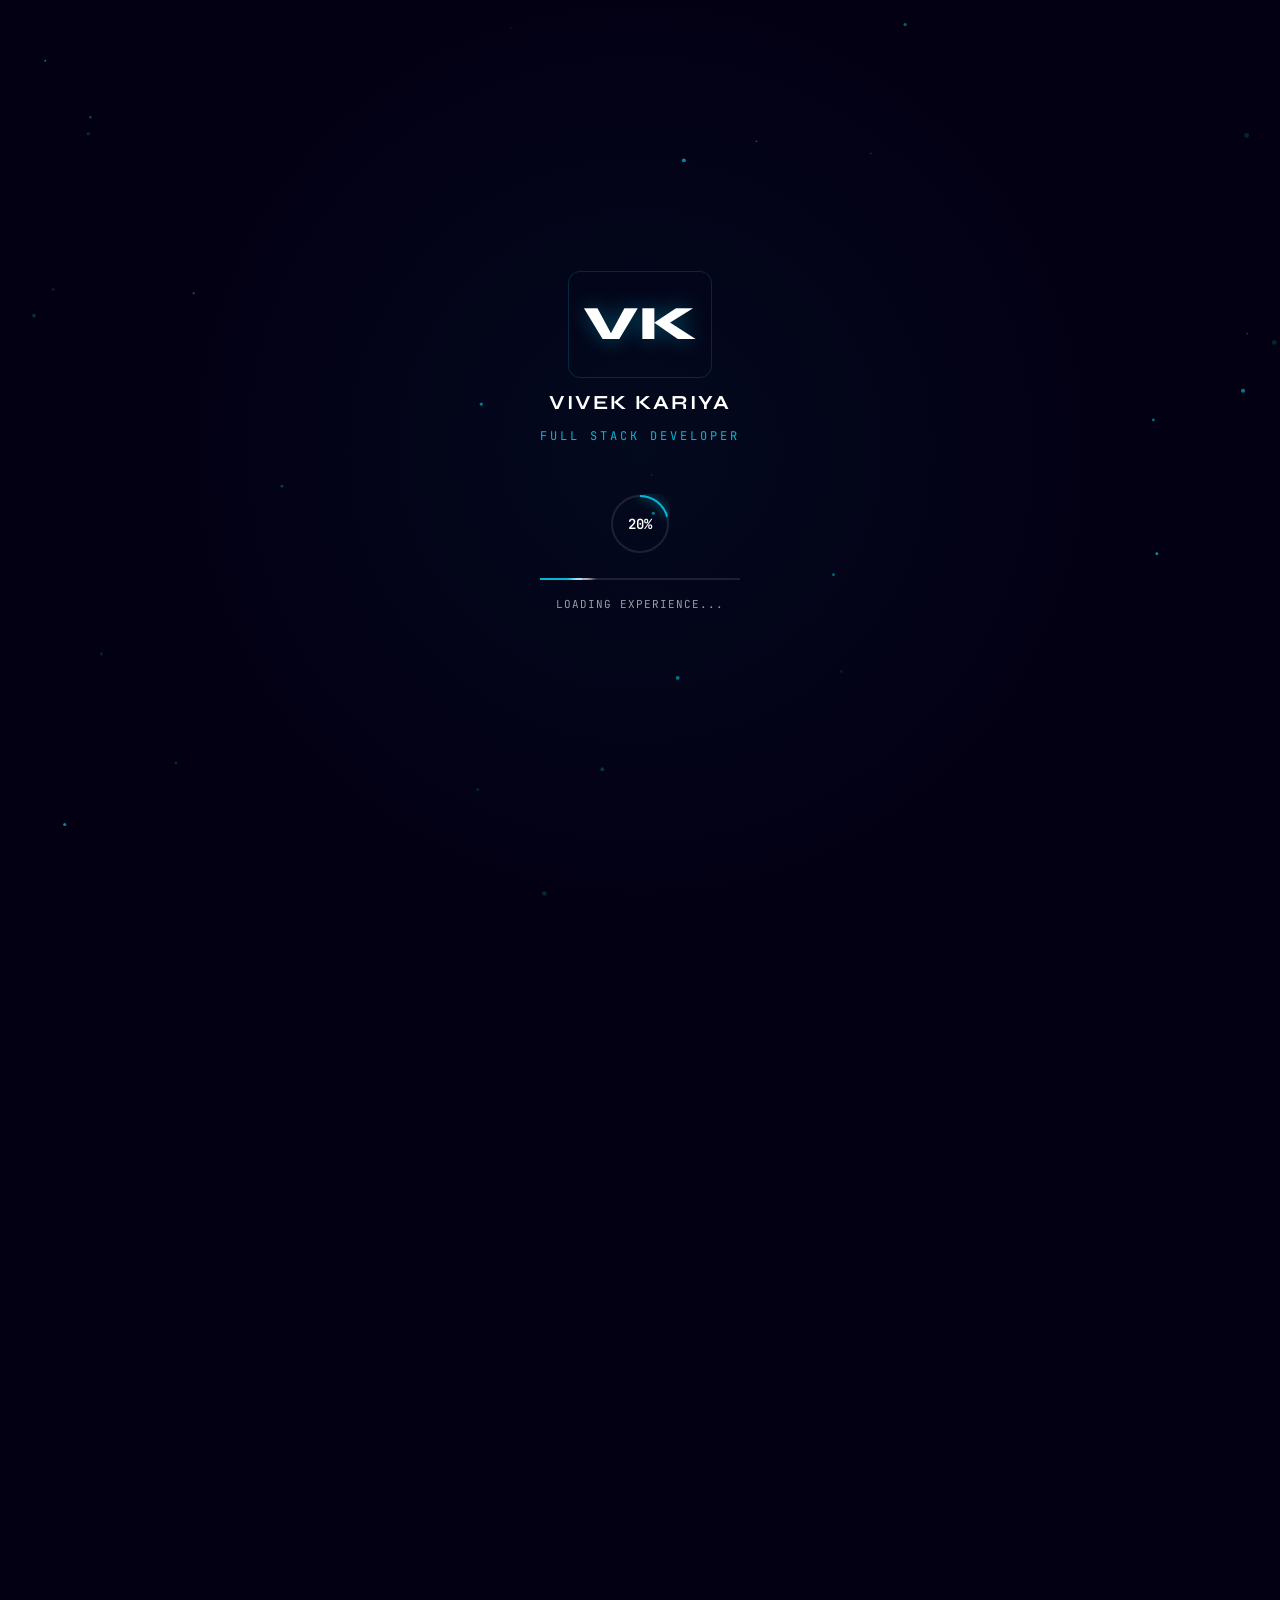
==== commit 9093a900: "Update live domain to vivekportfolio-vk.vercel.app in SEO, sitemap and robots.txt" ====
--- a/index.html
+++ b/index.html
@@ -10,7 +10,7 @@
 <meta name="author" content="Vivek Kariya">
 <meta name="robots" content="index, follow, max-image-preview:large, max-snippet:-1, max-video-preview:-1">
 <meta name="googlebot" content="index, follow">
-<link rel="canonical" href="https://vivekportfolio-blue.vercel.app/">
+<link rel="canonical" href="https://vivekportfolio-vk.vercel.app/">
 
 <!-- Open Graph / Facebook / LinkedIn / WhatsApp -->
 <link rel="icon" type="image/svg+xml" href="./assets/favicon.svg">
@@ -18,9 +18,9 @@
 <meta property="og:title" content="Vivek Kariya — Full Stack Developer & BCA Graduate">
 <meta property="og:description" content="Explore the portfolio of Vivek Kariya featuring production-ready projects: MahakalAcademy (AI EdTech), Craftzon (B2B E-Commerce), and Shakti POS.">
 <meta property="og:type" content="profile">
-<meta property="og:image" content="https://vivekportfolio-blue.vercel.app/assets/profile/vivekphoto.jpeg">
+<meta property="og:image" content="https://vivekportfolio-vk.vercel.app/assets/profile/vivekphoto.jpeg">
 <meta property="og:image:alt" content="Vivek Kariya - Full Stack Developer">
-<meta property="og:url" content="https://vivekportfolio-blue.vercel.app/">
+<meta property="og:url" content="https://vivekportfolio-vk.vercel.app/">
 <meta property="og:site_name" content="Vivek Kariya Portfolio">
 <meta property="profile:first_name" content="Vivek">
 <meta property="profile:last_name" content="Kariya">
@@ -30,7 +30,7 @@
 <meta name="twitter:card" content="summary_large_image">
 <meta name="twitter:title" content="Vivek Kariya — Full Stack Developer & Software Engineer">
 <meta name="twitter:description" content="Official Portfolio of Vivek Kariya. Full Stack Developer, BCA Graduate, and builder of MahakalAcademy & Craftzon.">
-<meta name="twitter:image" content="https://vivekportfolio-blue.vercel.app/assets/profile/vivekphoto.jpeg">
+<meta name="twitter:image" content="https://vivekportfolio-vk.vercel.app/assets/profile/vivekphoto.jpeg">
 <meta name="twitter:image:alt" content="Vivek Kariya">
 
 <!-- Google Rich Results & Graph Schema (Person + WebSite + WebPage) -->
@@ -40,13 +40,13 @@
   "@graph": [
     {
       "@type": "Person",
-      "@id": "https://vivekportfolio-blue.vercel.app/#person",
+      "@id": "https://vivekportfolio-vk.vercel.app/#person",
       "name": "Vivek Kariya",
       "alternateName": ["Vivek", "Kariya Vivek", "Vivek Kariya Developer", "Vivek Kariya BCA"],
-      "url": "https://vivekportfolio-blue.vercel.app/",
+      "url": "https://vivekportfolio-vk.vercel.app/",
       "image": {
         "@type": "ImageObject",
-        "url": "https://vivekportfolio-blue.vercel.app/assets/profile/vivekphoto.jpeg",
+        "url": "https://vivekportfolio-vk.vercel.app/assets/profile/vivekphoto.jpeg",
         "caption": "Vivek Kariya"
       },
       "jobTitle": "Full Stack Developer",
@@ -98,12 +98,12 @@
     },
     {
       "@type": "WebSite",
-      "@id": "https://vivekportfolio-blue.vercel.app/#website",
-      "url": "https://vivekportfolio-blue.vercel.app/",
+      "@id": "https://vivekportfolio-vk.vercel.app/#website",
+      "url": "https://vivekportfolio-vk.vercel.app/",
       "name": "Vivek Kariya Portfolio",
       "description": "Official Portfolio and projects of Vivek Kariya",
       "publisher": {
-        "@id": "https://vivekportfolio-blue.vercel.app/#person"
+        "@id": "https://vivekportfolio-vk.vercel.app/#person"
       }
     }
   ]
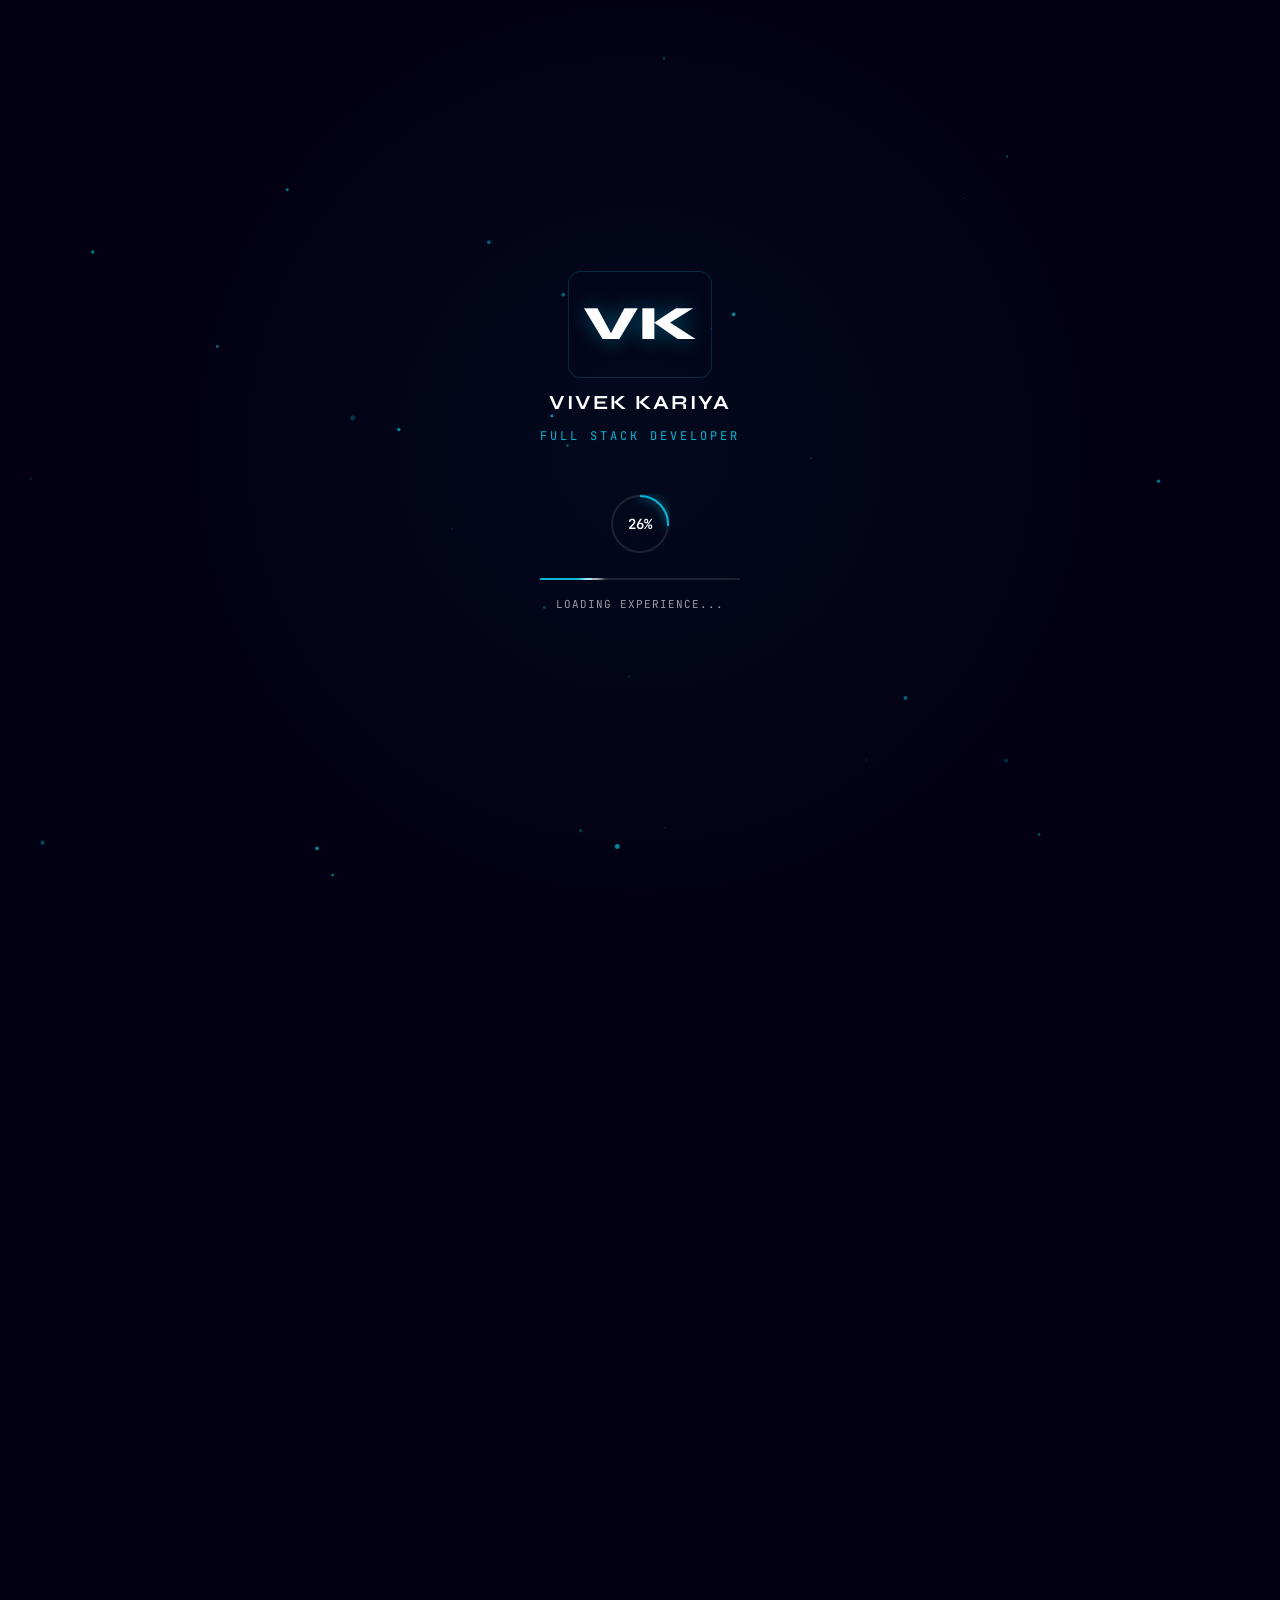
==== commit 832ed3ee: "Add Google Search Console verification meta tag" ====
--- a/index.html
+++ b/index.html
@@ -9,7 +9,7 @@
 <meta name="keywords" content="Vivek Kariya, Vivek, Kariya, Vivek Kariya Developer, Vivek Kariya Portfolio, Vivek Kariya BCA, Vivek Kariya MCA, Full Stack Developer, Software Engineer, Web Developer, Frontend Developer, Backend Developer, Next.js Developer, React Developer, Python Developer, PHP Developer, Student Developer, BCA Graduate, MCA Student, Amreli Developer, Gujarat Developer, India Developer, MahakalAcademy, Craftzon, Shakti POS, freelance developer, hire developer">
 <meta name="author" content="Vivek Kariya">
 <meta name="robots" content="index, follow, max-image-preview:large, max-snippet:-1, max-video-preview:-1">
-<meta name="googlebot" content="index, follow">
+<meta name="google-site-verification" content="iUEYcHm-7qxqH3WAmy0Dk55rzNiynmiHLABHCHsWGsA" />
 <link rel="canonical" href="https://vivekportfolio-vk.vercel.app/">
 
 <!-- Open Graph / Facebook / LinkedIn / WhatsApp -->
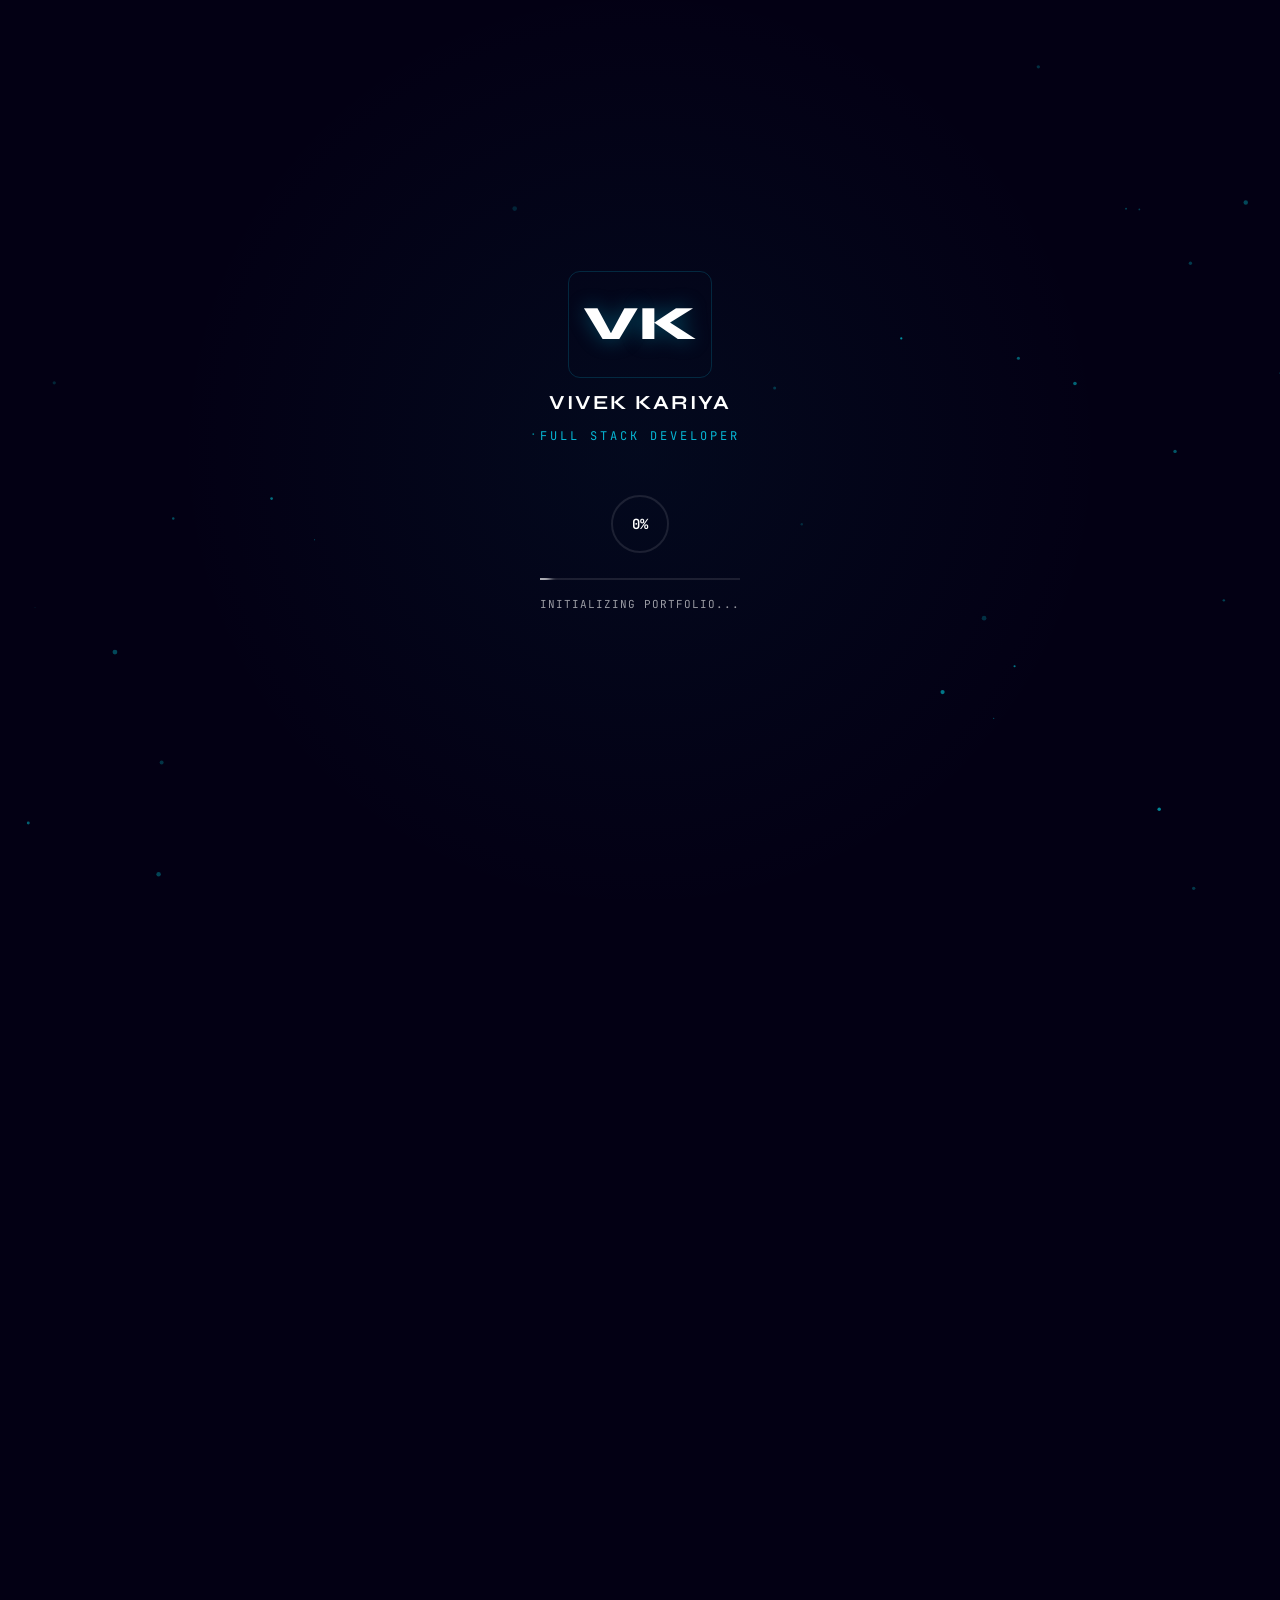
==== commit e4849238: "Update SEO schema to include Marwadi University MCA & Kamani Science College BCA" ====
--- a/index.html
+++ b/index.html
@@ -62,14 +62,25 @@
         "addressRegion": "Gujarat",
         "addressCountry": "India"
       },
-      "alumniOf": {
-        "@type": "CollegeOrUniversity",
-        "name": "Kamani Science College & Prataprai Arts College, Amreli"
-      },
+      "alumniOf": [
+        {
+          "@type": "CollegeOrUniversity",
+          "name": "Marwadi University, Rajkot",
+          "department": "Faculty of Computer Applications"
+        },
+        {
+          "@type": "CollegeOrUniversity",
+          "name": "Kamani Science College & Prataprai Arts College, Amreli"
+        }
+      ],
       "hasCredential": [
         {
           "@type": "EducationalOccupationalCredential",
-          "name": "Bachelor of Computer Applications (BCA)"
+          "name": "Master of Computer Applications (MCA) - Pursuing"
+        },
+        {
+          "@type": "EducationalOccupationalCredential",
+          "name": "Bachelor of Computer Applications (BCA) - 79.82%"
         },
         {
           "@type": "EducationalOccupationalCredential",
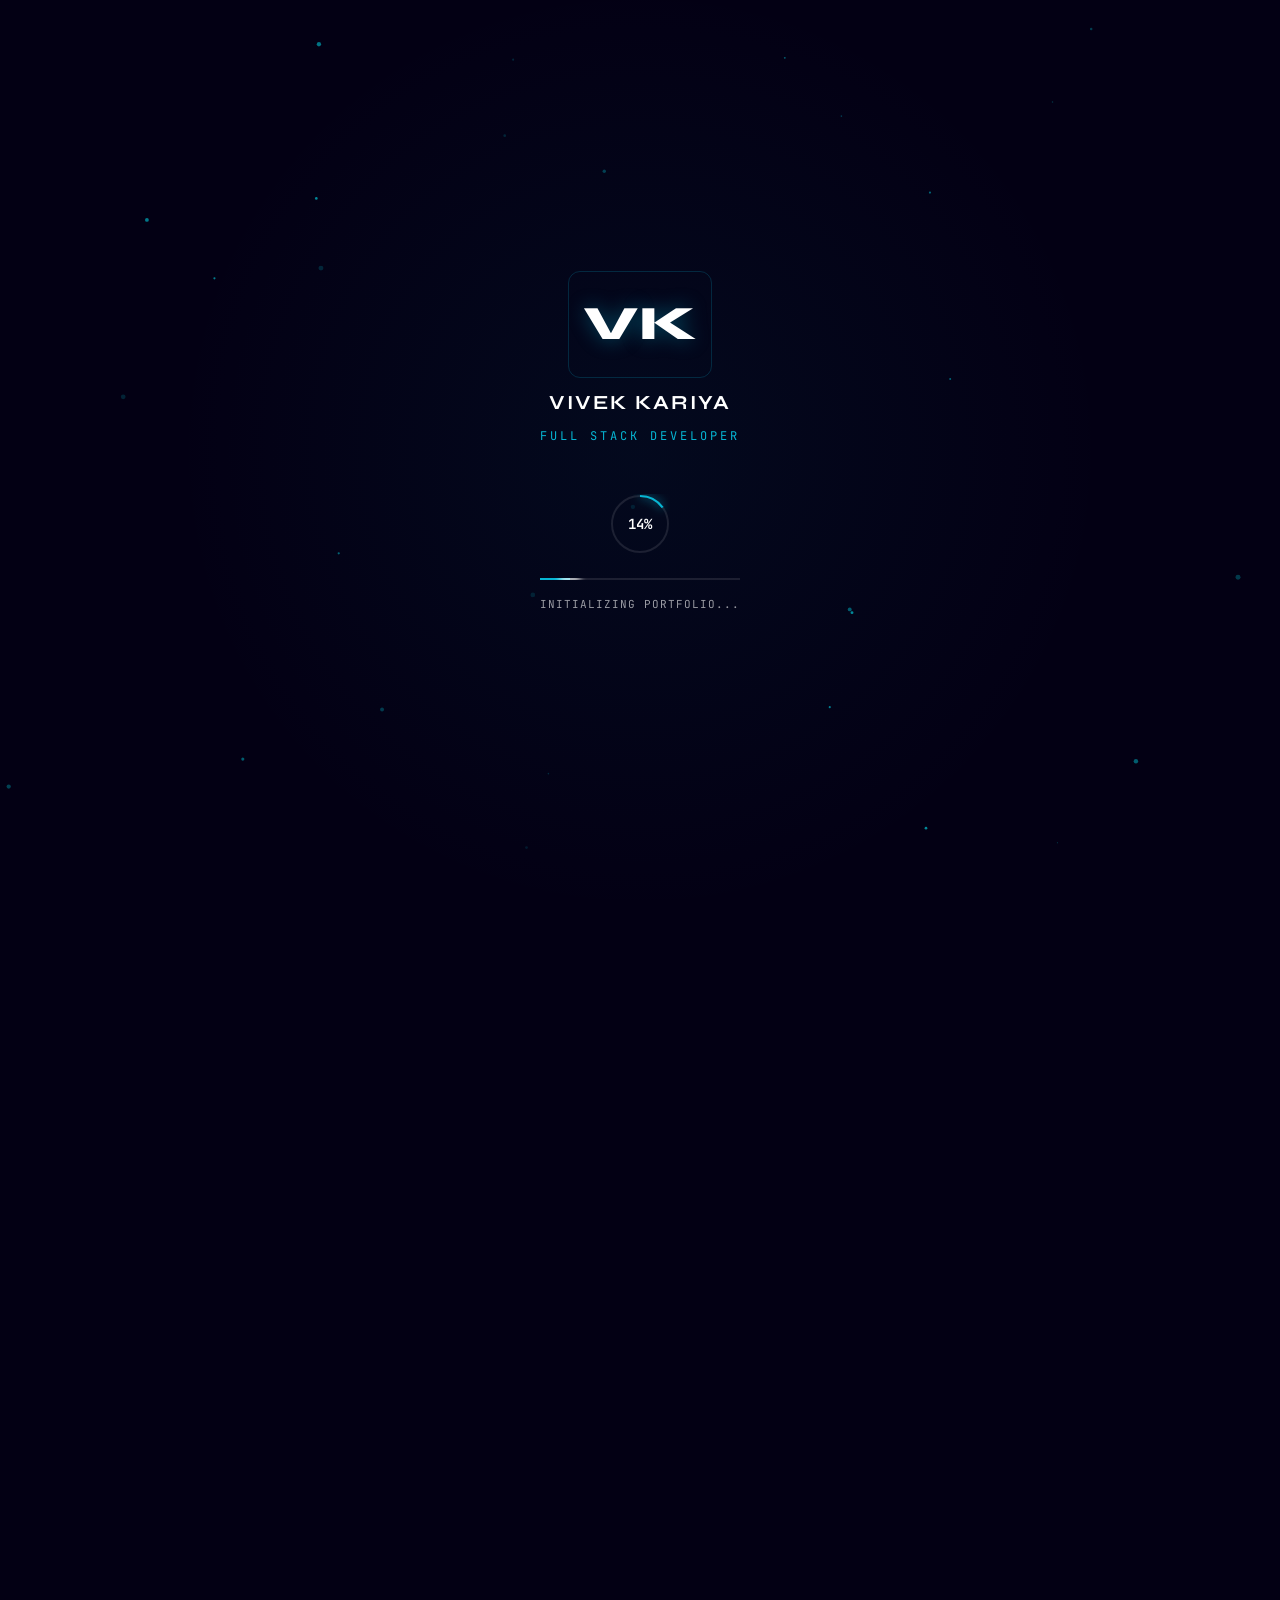
==== commit 99403635: "Update favicon tags with absolute URLs and apple-touch-icon for Google Favicon bot" ====
--- a/index.html
+++ b/index.html
@@ -12,9 +12,10 @@
 <meta name="google-site-verification" content="iUEYcHm-7qxqH3WAmy0Dk55rzNiynmiHLABHCHsWGsA" />
 <link rel="canonical" href="https://vivekportfolio-vk.vercel.app/">
 
-<!-- Open Graph / Facebook / LinkedIn / WhatsApp -->
-<link rel="icon" type="image/svg+xml" href="./assets/favicon.svg">
-<link rel="alternate icon" href="./assets/favicon.svg">
+<!-- Favicon / Site Icon (Google Search & Browsers) -->
+<link rel="icon" type="image/svg+xml" href="https://vivekportfolio-vk.vercel.app/assets/favicon.svg">
+<link rel="shortcut icon" href="https://vivekportfolio-vk.vercel.app/assets/favicon.svg">
+<link rel="apple-touch-icon" href="https://vivekportfolio-vk.vercel.app/assets/profile/vivekphoto.jpeg">
 <meta property="og:title" content="Vivek Kariya — Full Stack Developer & BCA Graduate">
 <meta property="og:description" content="Explore the portfolio of Vivek Kariya featuring production-ready projects: MahakalAcademy (AI EdTech), Craftzon (B2B E-Commerce), and Shakti POS.">
 <meta property="og:type" content="profile">
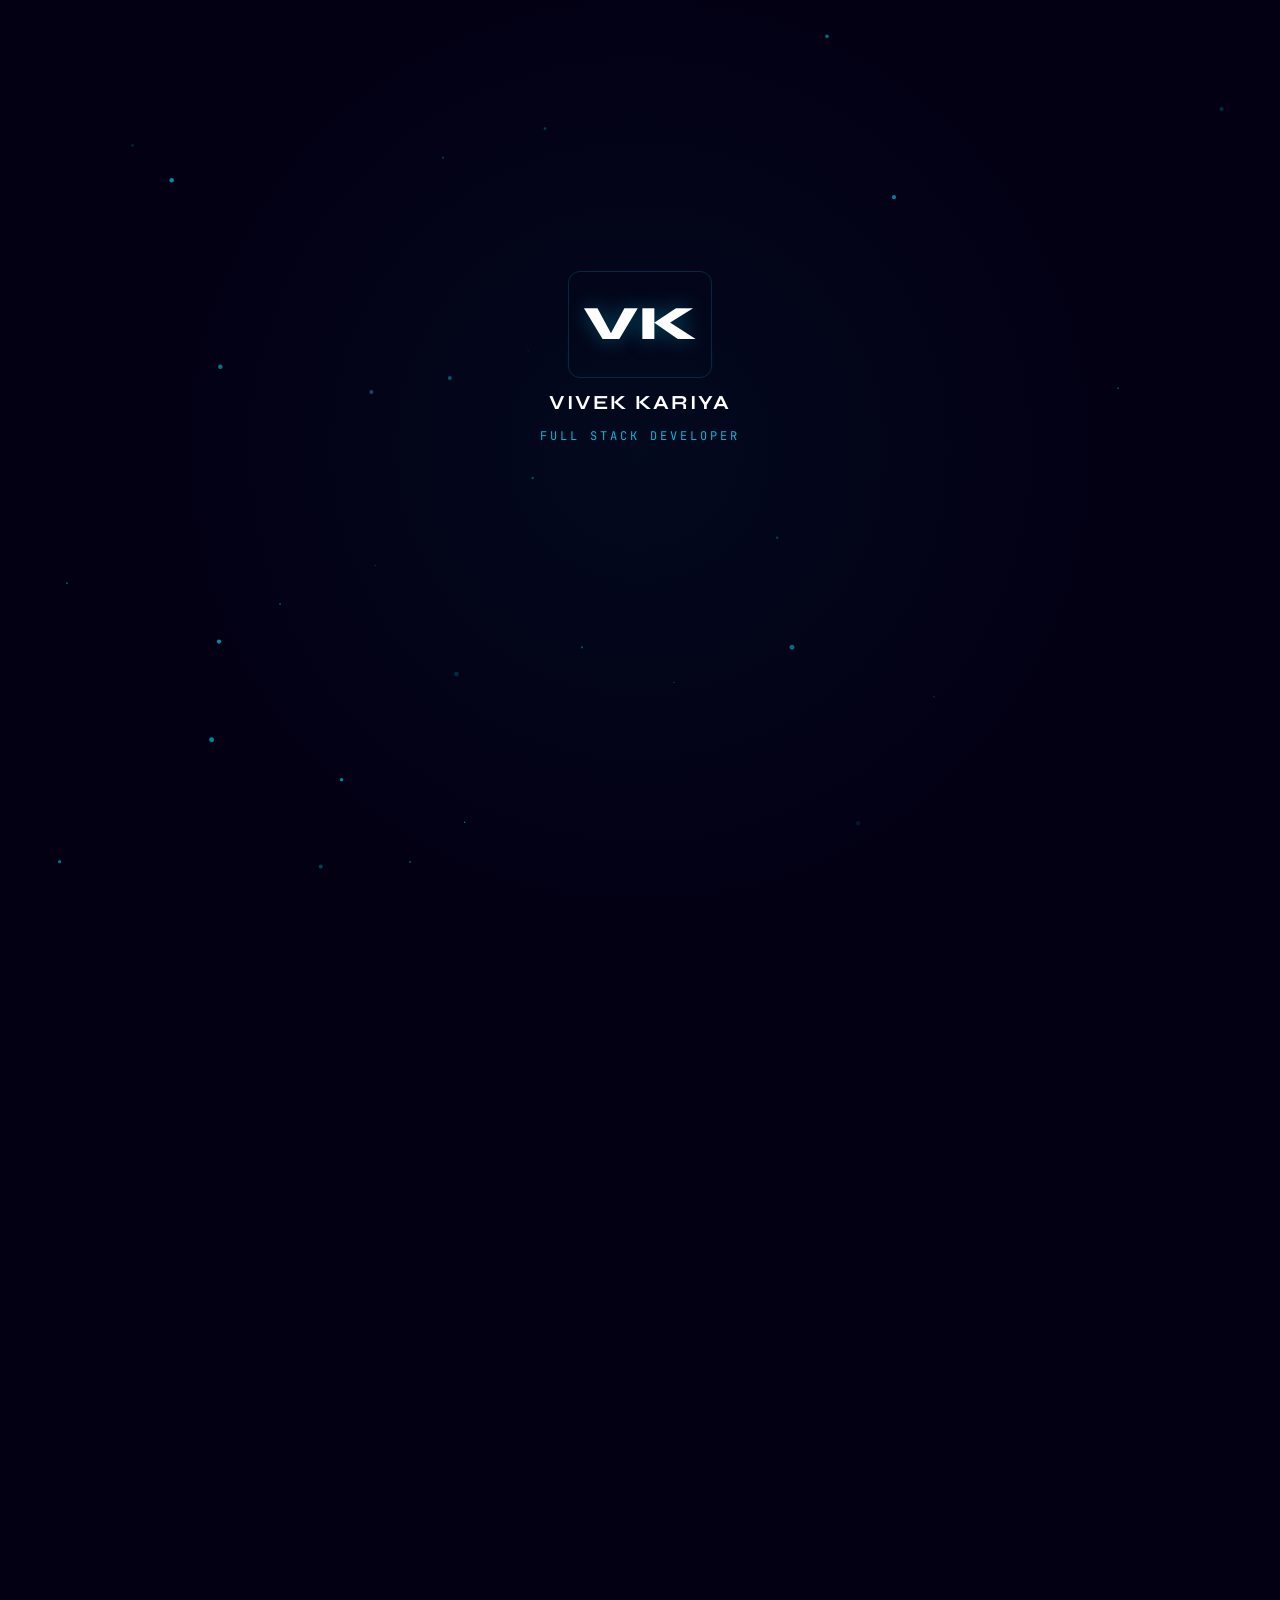
==== commit 8ef0072c: "Ultra-Pro SEO Upgrade: Add Comprehensive Knowledge Graph, FAQPage Schema, ItemList Projects & AI Ove" ====
--- a/index.html
+++ b/index.html
@@ -6,9 +6,13 @@
 <title>Vivek Kariya | Full Stack Developer | BCA Graduate | Portfolio</title>
 <script src="https://cdnjs.cloudflare.com/ajax/libs/three.js/r128/three.min.js"></script>
 <meta name="description" content="Official Portfolio of Vivek Kariya — Full Stack Developer, BCA Graduate & Software Engineer from Gujarat, India. Creator of MahakalAcademy, Craftzon, and Shakti POS. Expertise in React, Next.js, Python, PHP, Supabase & AI Integrations.">
-<meta name="keywords" content="Vivek Kariya, Vivek, Kariya, Vivek Kariya Developer, Vivek Kariya Portfolio, Vivek Kariya BCA, Vivek Kariya MCA, Full Stack Developer, Software Engineer, Web Developer, Frontend Developer, Backend Developer, Next.js Developer, React Developer, Python Developer, PHP Developer, Student Developer, BCA Graduate, MCA Student, Amreli Developer, Gujarat Developer, India Developer, MahakalAcademy, Craftzon, Shakti POS, freelance developer, hire developer">
+<meta name="keywords" content="Vivek Kariya, Vivek, Kariya, Vivek Kariya Developer, Vivek Kariya Software Engineer, Vivek Kariya Full Stack Developer, Vivek Kariya Portfolio, Vivek Kariya BCA, Vivek Kariya MCA, Vivek Kariya Marwadi University, Vivek Kariya Kamani Science College, Vivek Kariya Gujarat, Vivek Kariya Amreli, Vivek Kariya Rajkot, Vivek Kariya GitHub, Vivek Kariya LinkedIn, Full Stack Developer India, Next.js Developer, React Developer, TypeScript Developer, Python Developer, PHP MySQL Developer, Supabase Developer, Gemini AI Developer, MahakalAcademy Creator, Craftzon Developer, Shakti POS Developer, BCA Graduate 2026, MCA Student 2026, Hire Full Stack Developer, Freelance Web Developer Gujarat, Best Student Portfolio, Top Web Developer Amreli, Software Engineer Fresher">
 <meta name="author" content="Vivek Kariya">
 <meta name="robots" content="index, follow, max-image-preview:large, max-snippet:-1, max-video-preview:-1">
+<meta name="googlebot" content="index, follow, max-snippet:-1, max-image-preview:large, max-video-preview:-1">
+<meta name="bingbot" content="index, follow, max-snippet:-1, max-image-preview:large">
+<meta name="rating" content="General">
+<meta name="revisit-after" content="2 days">
 <meta name="google-site-verification" content="iUEYcHm-7qxqH3WAmy0Dk55rzNiynmiHLABHCHsWGsA" />
 <link rel="canonical" href="https://vivekportfolio-vk.vercel.app/">
 
@@ -34,7 +38,7 @@
 <meta name="twitter:image" content="https://vivekportfolio-vk.vercel.app/assets/profile/vivekphoto.jpeg">
 <meta name="twitter:image:alt" content="Vivek Kariya">
 
-<!-- Google Rich Results & Graph Schema (Person + WebSite + WebPage) -->
+<!-- Ultra-Pro Semantic Graph Schema for Google Search, Knowledge Panels & AI Overviews (Gemini, ChatGPT, Perplexity) -->
 <script type="application/ld+json">
 {
   "@context": "https://schema.org",
@@ -43,80 +47,255 @@
       "@type": "Person",
       "@id": "https://vivekportfolio-vk.vercel.app/#person",
       "name": "Vivek Kariya",
-      "alternateName": ["Vivek", "Kariya Vivek", "Vivek Kariya Developer", "Vivek Kariya BCA"],
+      "alternateName": [
+        "Vivek",
+        "Kariya Vivek",
+        "Vivek Kariya Developer",
+        "Vivek Kariya Full Stack Developer",
+        "Vivek Kariya BCA",
+        "Vivek Kariya MCA",
+        "Vivek Kariya Software Engineer",
+        "Vivek Kariya Portfolio",
+        "Vivek Kariya Gujarat",
+        "Vivek Kariya Amreli",
+        "Vivek Kariya Rajkot",
+        "Vivek Kariya Marwadi University",
+        "Vivek Kariya MahakalAcademy",
+        "Vivek Kariya Craftzon"
+      ],
       "url": "https://vivekportfolio-vk.vercel.app/",
       "image": {
         "@type": "ImageObject",
+        "@id": "https://vivekportfolio-vk.vercel.app/#photo",
         "url": "https://vivekportfolio-vk.vercel.app/assets/profile/vivekphoto.jpeg",
-        "caption": "Vivek Kariya"
+        "caption": "Vivek Kariya - Full Stack Developer",
+        "width": "800",
+        "height": "800"
       },
-      "jobTitle": "Full Stack Developer",
-      "description": "Full Stack Developer & BCA Graduate specialized in Next.js, React, Python, PHP, Supabase, and AI-driven platforms.",
+      "jobTitle": "Full Stack Software Engineer",
+      "description": "Vivek Kariya is a full stack developer, software engineer, and MCA student from Gujarat, India. Creator of production platforms like MahakalAcademy (AI EdTech), Craftzon (B2B E-Commerce Marketplace), and Shakti POS (Desktop Inventory Software). Skilled in Next.js, React, TypeScript, Python, PHP, Supabase, PostgreSQL, MySQL, and Gemini AI integration.",
       "sameAs": [
         "https://github.com/kariya-vivek",
         "https://www.linkedin.com/in/vivek-kariya-419a52339"
       ],
       "email": "vivekkariya22@gmail.com",
       "telephone": "+919428531640",
+      "gender": "Male",
+      "nationality": {
+        "@type": "Country",
+        "name": "India"
+      },
       "address": {
         "@type": "PostalAddress",
+        "addressLocality": "Amreli",
         "addressRegion": "Gujarat",
         "addressCountry": "India"
       },
       "alumniOf": [
         {
           "@type": "CollegeOrUniversity",
-          "name": "Marwadi University, Rajkot",
+          "name": "Marwadi University",
+          "location": "Rajkot, Gujarat, India",
           "department": "Faculty of Computer Applications"
         },
         {
           "@type": "CollegeOrUniversity",
-          "name": "Kamani Science College & Prataprai Arts College, Amreli"
+          "name": "Kamani Science College & Prataprai Arts College",
+          "location": "Amreli, Gujarat, India"
         }
       ],
       "hasCredential": [
         {
           "@type": "EducationalOccupationalCredential",
-          "name": "Master of Computer Applications (MCA) - Pursuing"
+          "credentialCategory": "degree",
+          "name": "Master of Computer Applications (MCA)",
+          "recognizedBy": {
+            "@type": "CollegeOrUniversity",
+            "name": "Marwadi University, Rajkot"
+          }
         },
         {
           "@type": "EducationalOccupationalCredential",
-          "name": "Bachelor of Computer Applications (BCA) - 79.82%"
+          "credentialCategory": "degree",
+          "name": "Bachelor of Computer Applications (BCA)",
+          "educationalLevel": "Undergraduate (79.82% Aggregate)",
+          "recognizedBy": {
+            "@type": "CollegeOrUniversity",
+            "name": "Kamani Science College, Amreli (Saurashtra University)"
+          }
         },
         {
           "@type": "EducationalOccupationalCredential",
+          "credentialCategory": "certificate",
           "name": "Career Essentials in Generative AI by Microsoft and LinkedIn"
         }
       ],
       "knowsAbout": [
-        "Web Development",
-        "Full Stack Development",
-        "Next.js",
+        "Full Stack Web Development",
+        "Software Engineering",
+        "Next.js 14",
         "React.js",
         "TypeScript",
-        "JavaScript",
-        "PHP",
+        "JavaScript ES6+",
         "Python",
+        "PHP MVC",
         "MySQL",
         "PostgreSQL",
-        "Supabase",
+        "Supabase BaaS",
+        "SQLite",
+        "Prisma ORM",
         "Tailwind CSS",
-        "REST APIs",
-        "BCA",
-        "MCA",
-        "Artificial Intelligence",
-        "Cloud Sync"
+        "RESTful APIs",
+        "Google Gemini AI API",
+        "Artificial Intelligence & LLM Integration",
+        "Anti-Cheat Examination Systems",
+        "Offline-First Desktop Software",
+        "B2B E-Commerce Architectures",
+        "Git & GitHub Version Control",
+        "BCA (Bachelor of Computer Applications)",
+        "MCA (Master of Computer Applications)",
+        "Progressive Web Apps (PWA)"
       ]
     },
     {
       "@type": "WebSite",
       "@id": "https://vivekportfolio-vk.vercel.app/#website",
       "url": "https://vivekportfolio-vk.vercel.app/",
-      "name": "Vivek Kariya Portfolio",
-      "description": "Official Portfolio and projects of Vivek Kariya",
+      "name": "Vivek Kariya — Official Full Stack Developer Portfolio",
+      "headline": "Vivek Kariya Portfolio & Software Engineering Showcase",
+      "description": "Explore the official portfolio of Vivek Kariya featuring flagship full-stack projects: MahakalAcademy (AI EdTech Platform), Craftzon (B2B Marketplace), and Shakti POS.",
+      "inLanguage": "en-US",
       "publisher": {
         "@id": "https://vivekportfolio-vk.vercel.app/#person"
+      },
+      "potentialAction": {
+        "@type": "SearchAction",
+        "target": "https://vivekportfolio-vk.vercel.app/?q={search_term_string}",
+        "query-input": "required name=search_term_string"
       }
+    },
+    {
+      "@type": "WebPage",
+      "@id": "https://vivekportfolio-vk.vercel.app/#webpage",
+      "url": "https://vivekportfolio-vk.vercel.app/",
+      "name": "Vivek Kariya | Full Stack Developer | BCA Graduate & MCA Student | Portfolio",
+      "isPartOf": {
+        "@id": "https://vivekportfolio-vk.vercel.app/#website"
+      },
+      "about": {
+        "@id": "https://vivekportfolio-vk.vercel.app/#person"
+      },
+      "primaryImageOfPage": {
+        "@id": "https://vivekportfolio-vk.vercel.app/#photo"
+      },
+      "breadcrumb": {
+        "@type": "BreadcrumbList",
+        "itemListElement": [
+          {
+            "@type": "ListItem",
+            "position": 1,
+            "name": "Home",
+            "item": "https://vivekportfolio-vk.vercel.app/"
+          },
+          {
+            "@type": "ListItem",
+            "position": 2,
+            "name": "Projects",
+            "item": "https://vivekportfolio-vk.vercel.app/#projects"
+          },
+          {
+            "@type": "ListItem",
+            "position": 3,
+            "name": "Skills",
+            "item": "https://vivekportfolio-vk.vercel.app/#skills"
+          },
+          {
+            "@type": "ListItem",
+            "position": 4,
+            "name": "Certifications",
+            "item": "https://vivekportfolio-vk.vercel.app/#certifications"
+          }
+        ]
+      }
+    },
+    {
+      "@type": "ItemList",
+      "@id": "https://vivekportfolio-vk.vercel.app/#projectsList",
+      "name": "Featured Software Projects by Vivek Kariya",
+      "itemListElement": [
+        {
+          "@type": "SoftwareApplication",
+          "position": 1,
+          "name": "MahakalAcademy",
+          "operatingSystem": "Web",
+          "applicationCategory": "EducationalApplication",
+          "description": "A production-ready full-stack EdTech platform engineered with Next.js 14, Prisma, PostgreSQL & Supabase. Features Multimodal Gemini AI OCR for MCQ generation and anti-cheat proctored examination testing.",
+          "author": {
+            "@id": "https://vivekportfolio-vk.vercel.app/#person"
+          },
+          "url": "https://mahakalacademy.vercel.app"
+        },
+        {
+          "@type": "SoftwareApplication",
+          "position": 2,
+          "name": "CraftZon",
+          "operatingSystem": "Web",
+          "applicationCategory": "BusinessApplication",
+          "description": "Multi-vendor handicraft marketplace bridging artisans and consumers. Built natively with PHP, MySQL, JavaScript, and dynamic seller dashboards with Chart.js analytics.",
+          "author": {
+            "@id": "https://vivekportfolio-vk.vercel.app/#person"
+          }
+        },
+        {
+          "@type": "SoftwareApplication",
+          "position": 3,
+          "name": "Shakti POS & Inventory",
+          "operatingSystem": "Windows Desktop",
+          "applicationCategory": "BusinessApplication",
+          "description": "Desktop Point of Sale & Inventory management software with hybrid SQLite offline-first capability and real-time cloud sync via Supabase.",
+          "author": {
+            "@id": "https://vivekportfolio-vk.vercel.app/#person"
+          }
+        }
+      ]
+    },
+    {
+      "@type": "FAQPage",
+      "@id": "https://vivekportfolio-vk.vercel.app/#faq",
+      "mainEntity": [
+        {
+          "@type": "Question",
+          "name": "Who is Vivek Kariya?",
+          "acceptedAnswer": {
+            "@type": "Answer",
+            "text": "Vivek Kariya is a full stack developer, software engineer, and MCA student at Marwadi University from Gujarat, India. He holds a BCA degree (79.82%) from Kamani Science College and specializes in Next.js, React, Python, PHP, and AI applications."
+          }
+        },
+        {
+          "@type": "Question",
+          "name": "What major projects has Vivek Kariya built?",
+          "acceptedAnswer": {
+            "@type": "Answer",
+            "text": "Vivek Kariya has built MahakalAcademy (an AI-powered multilingual EdTech platform with Gemini AI & anti-cheat testing), CraftZon (a multi-vendor B2B e-commerce platform in PHP/MySQL), and Shakti POS (an offline-first desktop POS & inventory system)."
+          }
+        },
+        {
+          "@type": "Question",
+          "name": "What are Vivek Kariya's primary technical skills?",
+          "acceptedAnswer": {
+            "@type": "Answer",
+            "text": "Vivek Kariya's core skills include Next.js, React.js, TypeScript, JavaScript, Python, PHP, MySQL, PostgreSQL, Supabase, Tailwind CSS, REST APIs, and Gemini AI integration."
+          }
+        },
+        {
+          "@type": "Question",
+          "name": "How can I contact or hire Vivek Kariya?",
+          "acceptedAnswer": {
+            "@type": "Answer",
+            "text": "You can contact Vivek Kariya via email at vivekkariya22@gmail.com, phone/WhatsApp at +91 9428531640, or connect with him on GitHub (kariya-vivek) and LinkedIn (vivek-kariya-419a52339)."
+          }
+        }
+      ]
     }
   ]
 }
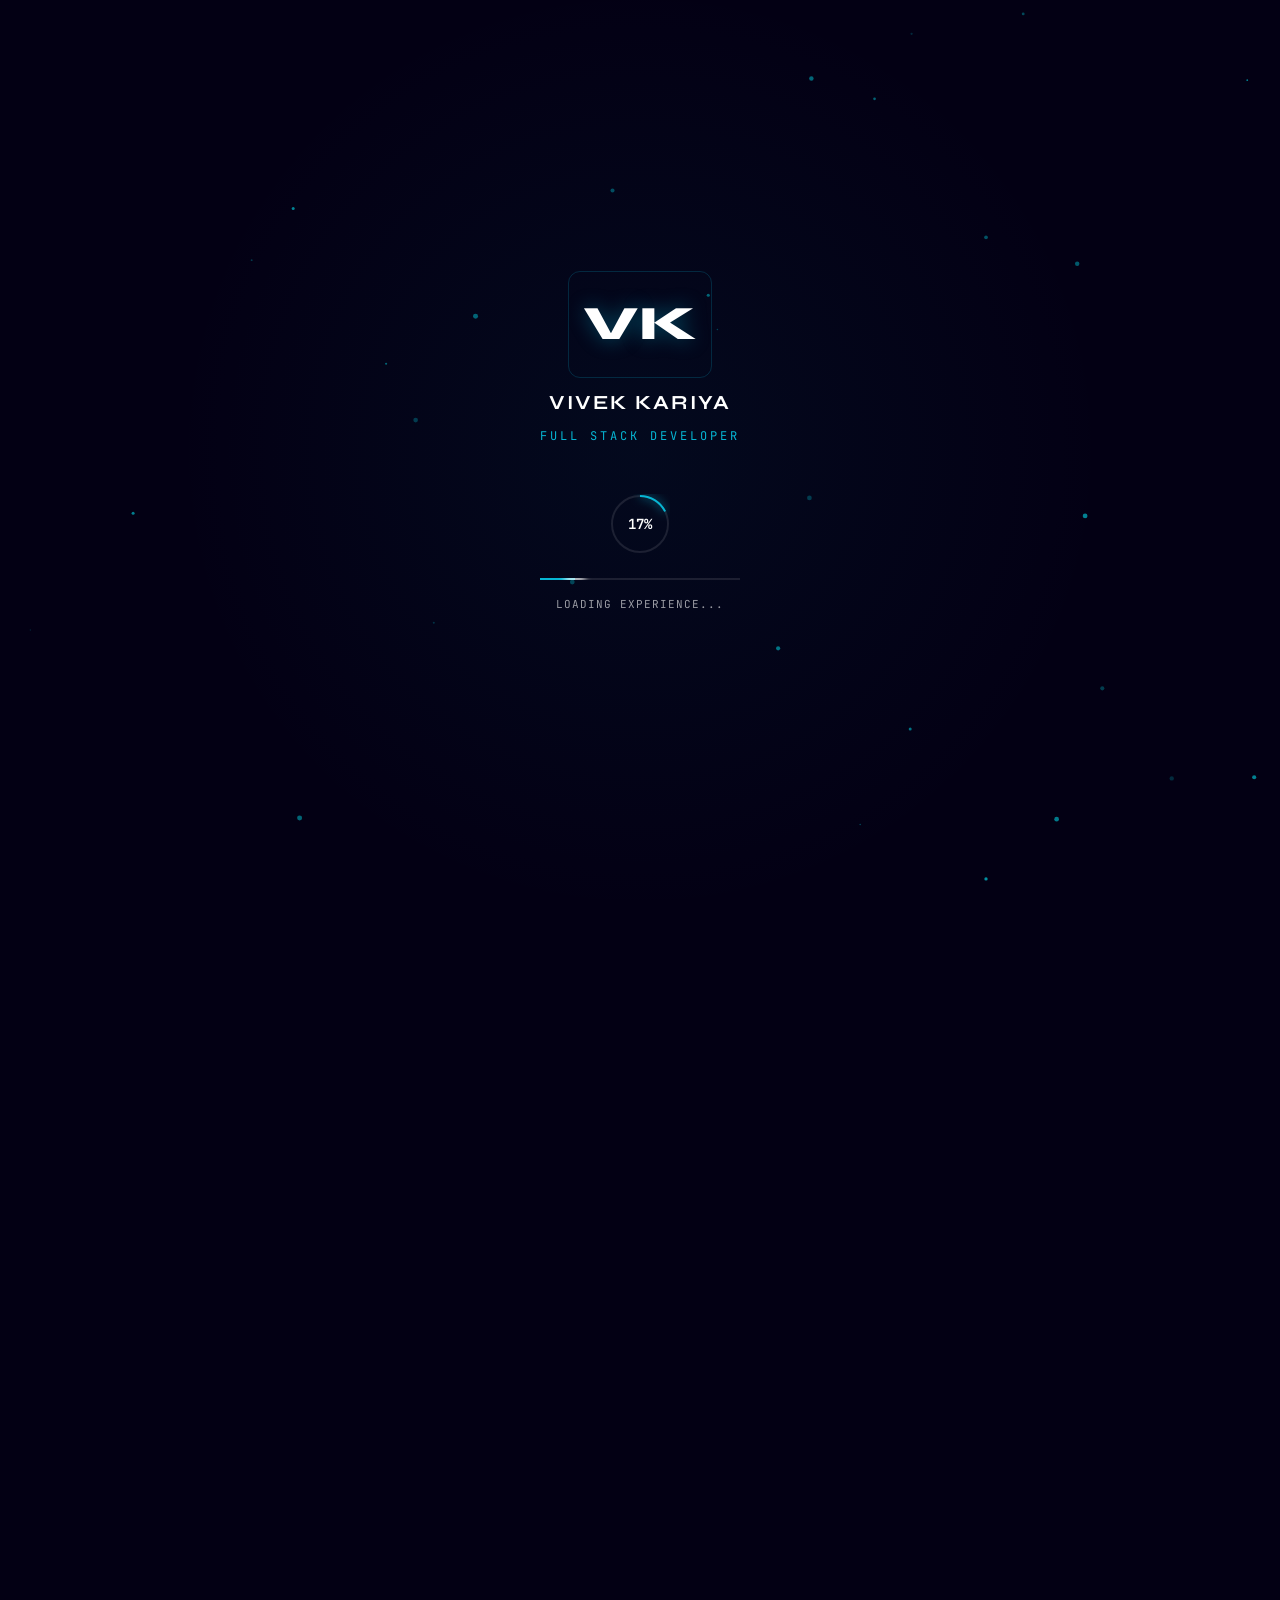
==== commit 4a6a3f81: "Inject high-intent developer keywords (Django, Bootstrap, Programmer, Coder, CV, Resume, IT Student)" ====
--- a/index.html
+++ b/index.html
@@ -5,8 +5,7 @@
 <meta name="viewport" content="width=device-width, initial-scale=1.0">
 <title>Vivek Kariya | Full Stack Developer | BCA Graduate | Portfolio</title>
 <script src="https://cdnjs.cloudflare.com/ajax/libs/three.js/r128/three.min.js"></script>
-<meta name="description" content="Official Portfolio of Vivek Kariya — Full Stack Developer, BCA Graduate & Software Engineer from Gujarat, India. Creator of MahakalAcademy, Craftzon, and Shakti POS. Expertise in React, Next.js, Python, PHP, Supabase & AI Integrations.">
-<meta name="keywords" content="Vivek Kariya, Vivek, Kariya, Vivek Kariya Developer, Vivek Kariya Software Engineer, Vivek Kariya Full Stack Developer, Vivek Kariya Portfolio, Vivek Kariya BCA, Vivek Kariya MCA, Vivek Kariya Marwadi University, Vivek Kariya Kamani Science College, Vivek Kariya Gujarat, Vivek Kariya Amreli, Vivek Kariya Rajkot, Vivek Kariya GitHub, Vivek Kariya LinkedIn, Full Stack Developer India, Next.js Developer, React Developer, TypeScript Developer, Python Developer, PHP MySQL Developer, Supabase Developer, Gemini AI Developer, MahakalAcademy Creator, Craftzon Developer, Shakti POS Developer, BCA Graduate 2026, MCA Student 2026, Hire Full Stack Developer, Freelance Web Developer Gujarat, Best Student Portfolio, Top Web Developer Amreli, Software Engineer Fresher">
+<meta name="keywords" content="Vivek Kariya, Vivek, Kariya, Software Developer, Web Developer, Full Stack Developer, Backend Developer, Frontend Developer, Software Engineer, Programmer, Coder, Python Developer, Django Developer, JavaScript, HTML, CSS, PostgreSQL, MySQL, Bootstrap, Git, GitHub, BCA, MCA, IT Student, Portfolio, Resume, CV, Personal Website, Tech Projects, Hire Web Developer, Vivek Kariya Developer, Vivek Kariya Software Engineer, Vivek Kariya Portfolio, Vivek Kariya BCA, Vivek Kariya MCA, Vivek Kariya Marwadi University, Vivek Kariya Kamani Science College, Next.js Developer, React Developer, TypeScript Developer, PHP Developer, Supabase Developer, Gemini AI Developer, MahakalAcademy, Craftzon, Shakti POS, Amreli Developer, Rajkot Developer, Gujarat Developer, India Developer, Freelance Developer, Hire Software Engineer">
 <meta name="author" content="Vivek Kariya">
 <meta name="robots" content="index, follow, max-image-preview:large, max-snippet:-1, max-video-preview:-1">
 <meta name="googlebot" content="index, follow, max-snippet:-1, max-image-preview:large, max-video-preview:-1">
@@ -131,30 +130,47 @@
         }
       ],
       "knowsAbout": [
-        "Full Stack Web Development",
-        "Software Engineering",
+        "Software Developer",
+        "Web Developer",
+        "Full Stack Developer",
+        "Backend Developer",
+        "Frontend Developer",
+        "Software Engineer",
+        "Programmer",
+        "Coder",
+        "Python",
+        "Django",
+        "JavaScript",
+        "HTML",
+        "CSS",
+        "PostgreSQL",
+        "MySQL",
+        "Bootstrap",
+        "Tailwind CSS",
+        "Git",
+        "GitHub",
+        "BCA",
+        "MCA",
+        "IT Student",
+        "Portfolio",
+        "Resume",
+        "CV",
+        "Personal Website",
+        "Tech Projects",
+        "Hire Web Developer",
         "Next.js 14",
         "React.js",
         "TypeScript",
-        "JavaScript ES6+",
-        "Python",
         "PHP MVC",
-        "MySQL",
-        "PostgreSQL",
         "Supabase BaaS",
         "SQLite",
         "Prisma ORM",
-        "Tailwind CSS",
         "RESTful APIs",
         "Google Gemini AI API",
         "Artificial Intelligence & LLM Integration",
         "Anti-Cheat Examination Systems",
         "Offline-First Desktop Software",
-        "B2B E-Commerce Architectures",
-        "Git & GitHub Version Control",
-        "BCA (Bachelor of Computer Applications)",
-        "MCA (Master of Computer Applications)",
-        "Progressive Web Apps (PWA)"
+        "B2B E-Commerce Architectures"
       ]
     },
     {
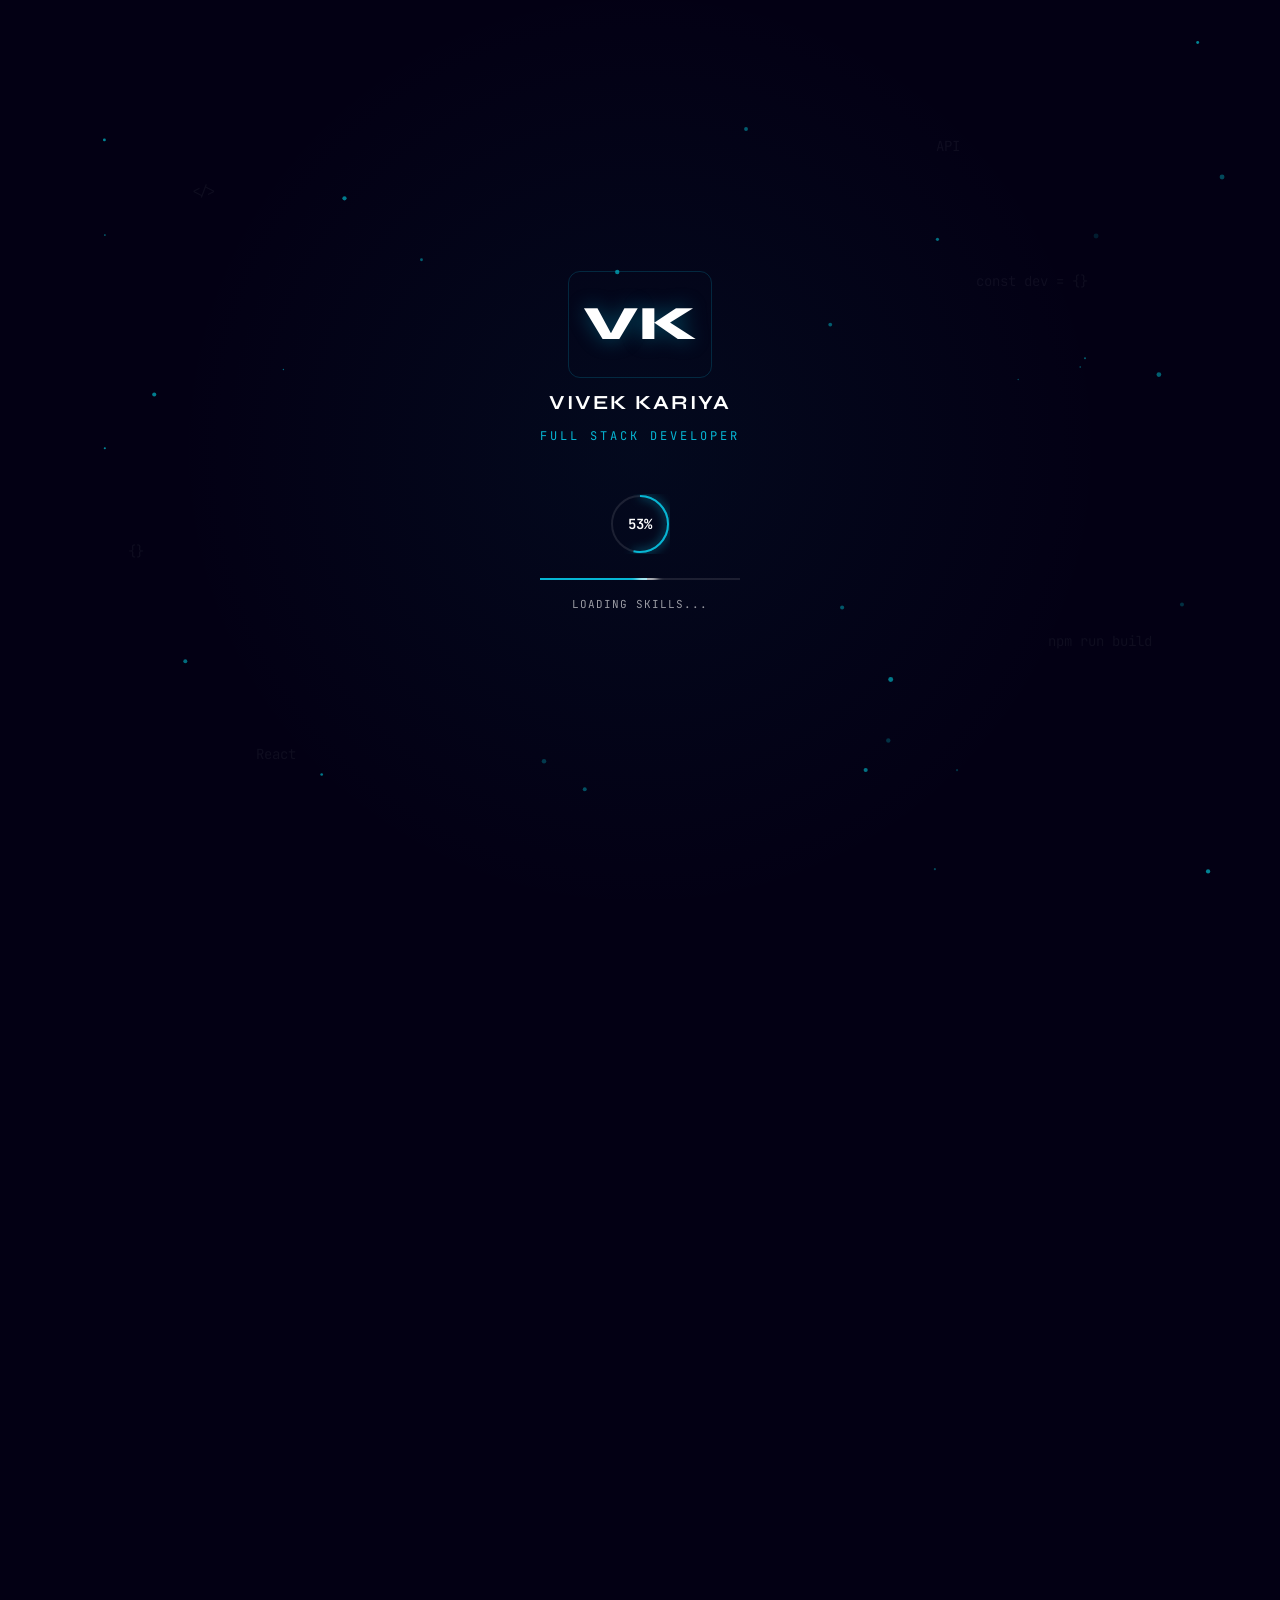
==== commit 83a66a56: "Allow and optimize for all major AI models: ChatGPT (GPTBot), Claude (ClaudeBot), Meta (FacebookBot)" ====
--- a/index.html
+++ b/index.html
@@ -10,6 +10,9 @@
 <meta name="robots" content="index, follow, max-image-preview:large, max-snippet:-1, max-video-preview:-1">
 <meta name="googlebot" content="index, follow, max-snippet:-1, max-image-preview:large, max-video-preview:-1">
 <meta name="bingbot" content="index, follow, max-snippet:-1, max-image-preview:large">
+<meta name="gptbot" content="index, follow">
+<meta name="claudebot" content="index, follow">
+<meta name="perplexitybot" content="index, follow">
 <meta name="rating" content="General">
 <meta name="revisit-after" content="2 days">
 <meta name="google-site-verification" content="iUEYcHm-7qxqH3WAmy0Dk55rzNiynmiHLABHCHsWGsA" />
